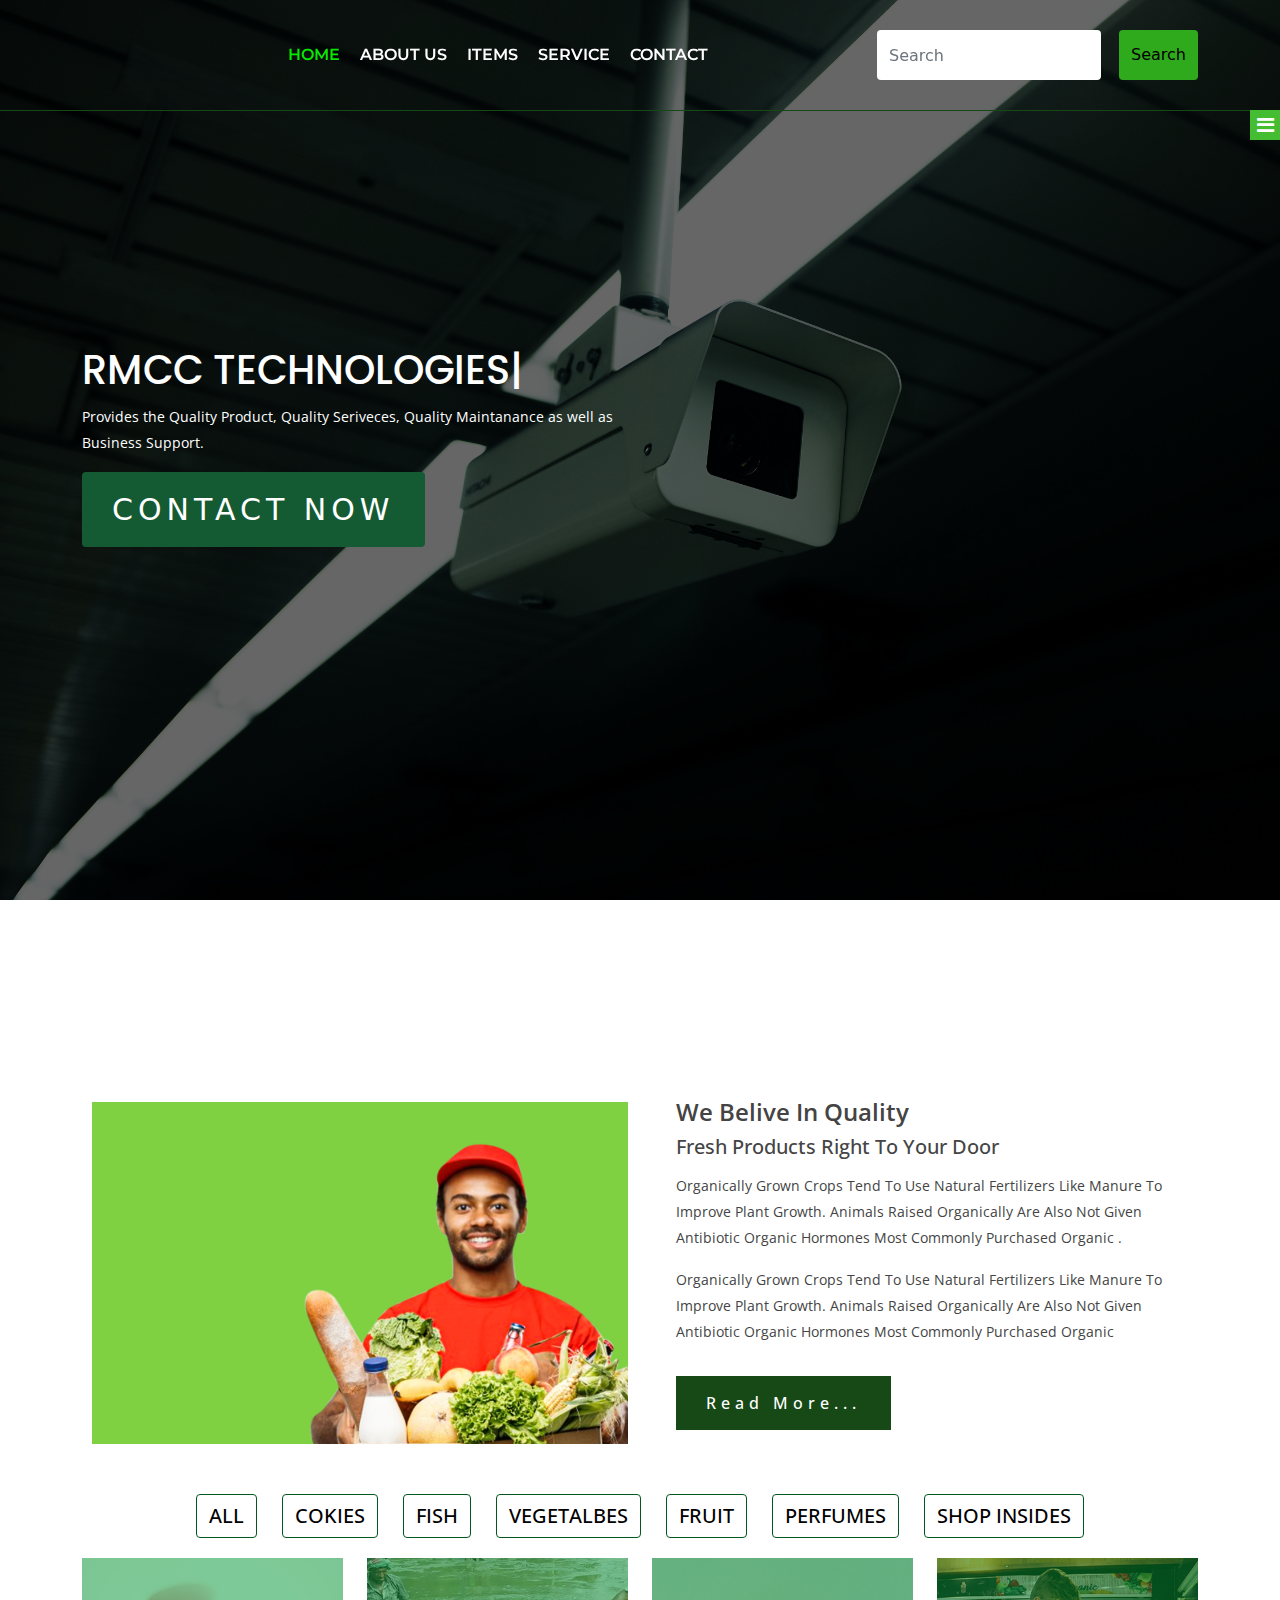
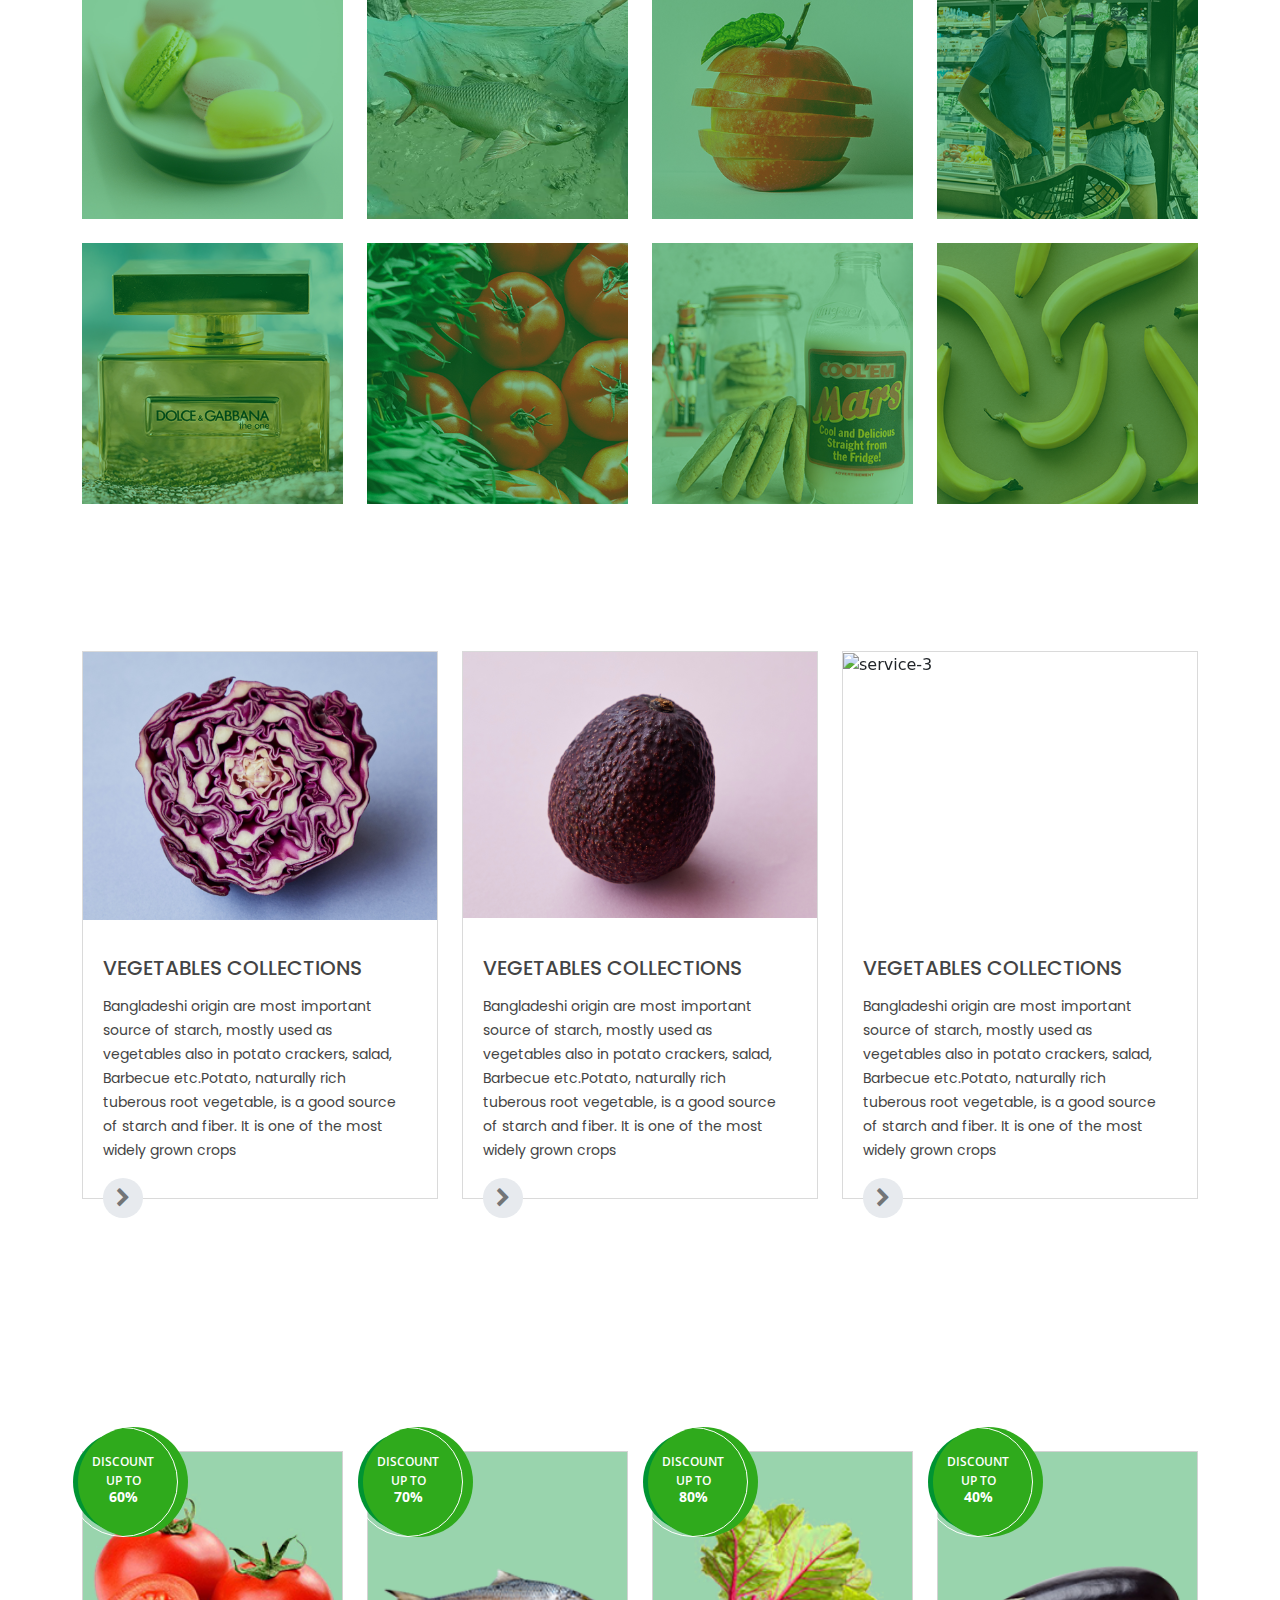
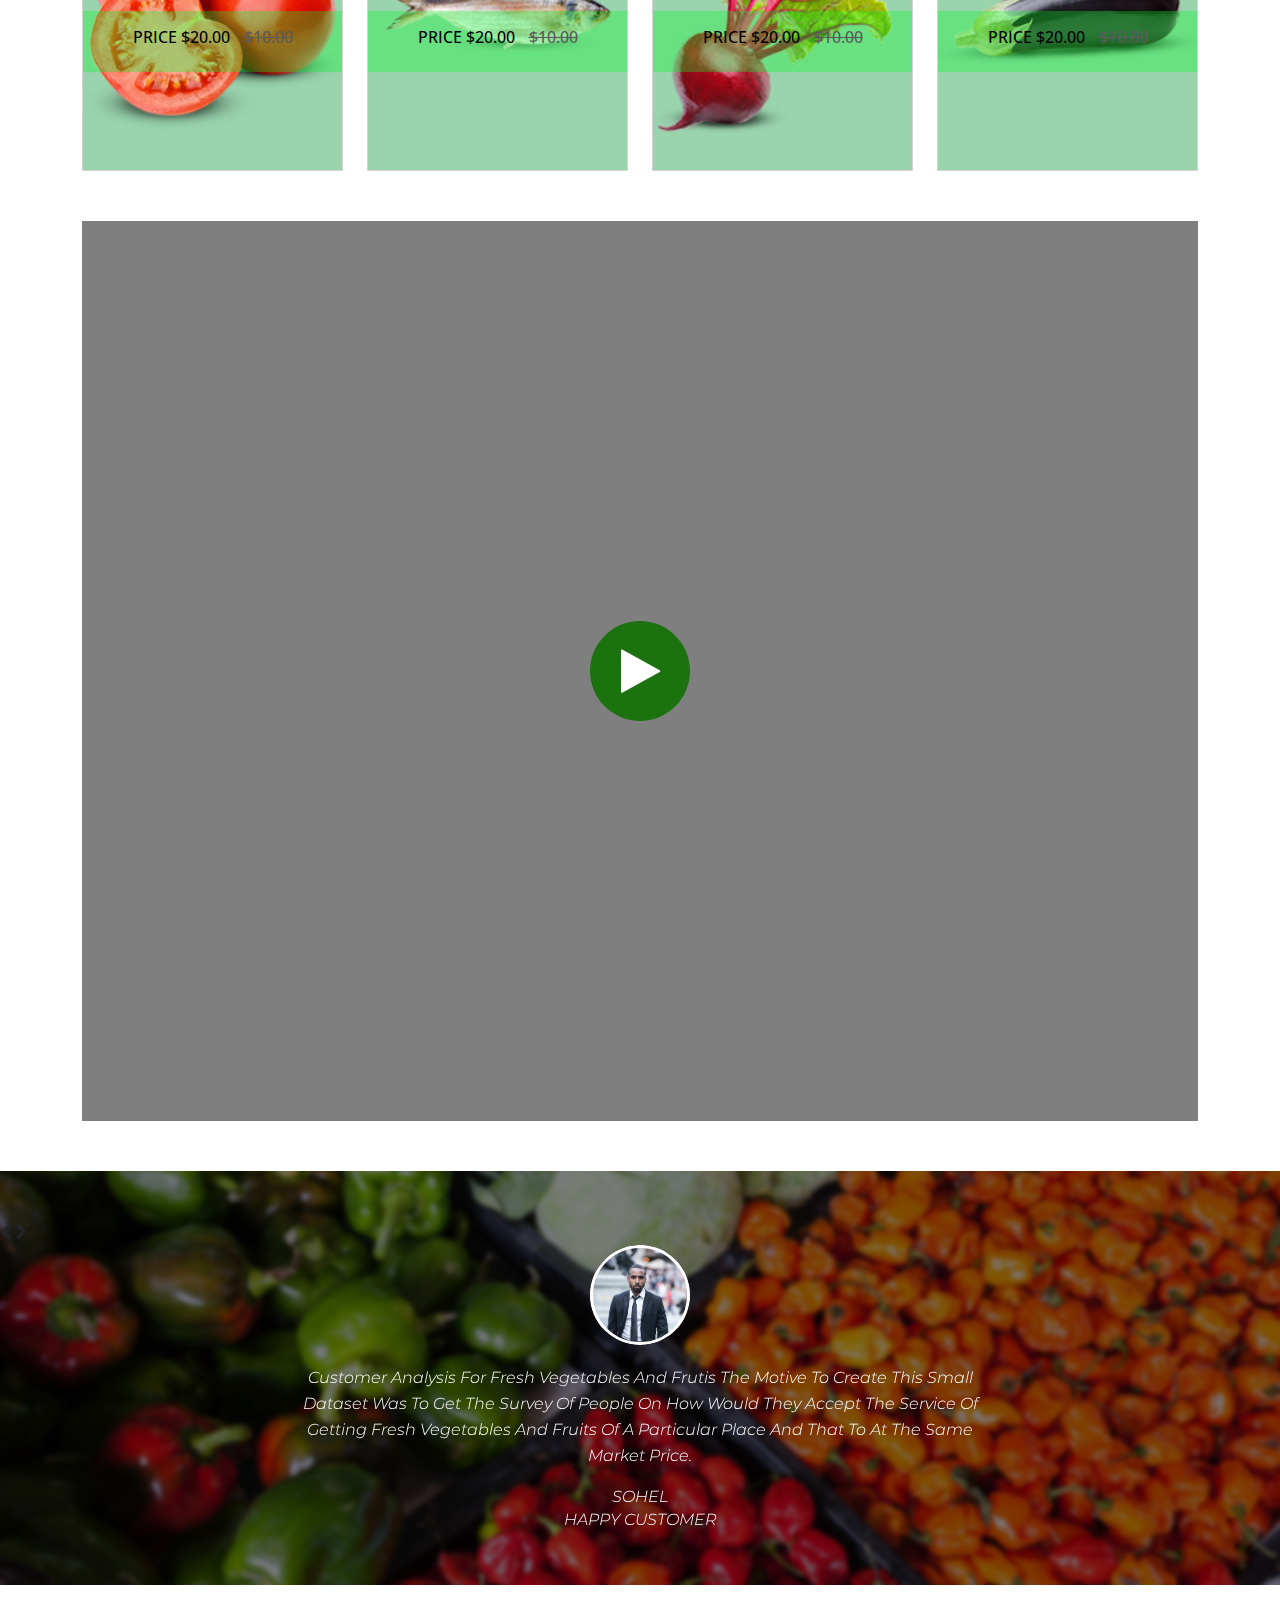
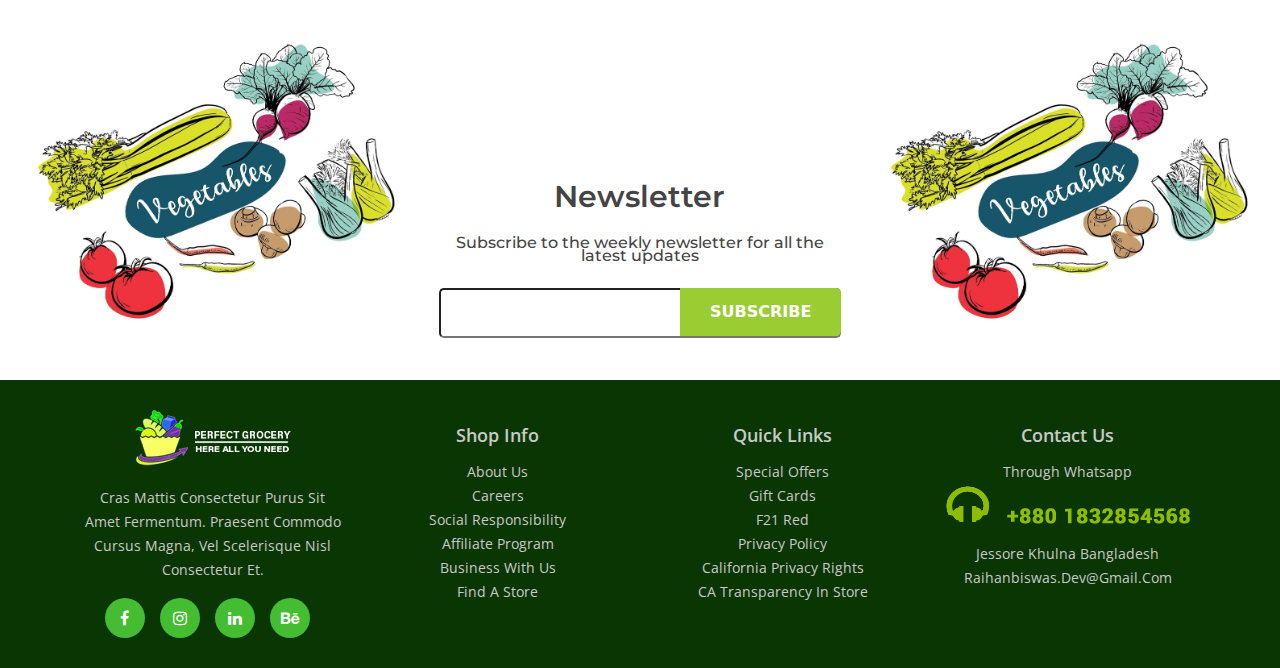
==== index.html @ 357b3ba2 "Add files via upload" ====
<!DOCTYPE html>
<html lang="en">
<head>
    <meta charset="UTF-8">
    <meta http-equiv="X-UA-Compatible" content="IE=edge">
    <meta name="viewport" content="width=device-width, initial-scale=1.0">
    <title>RMCC Technologies</title>
    <link href="https://fonts.googleapis.com/css2?family=Cedarville+Cursive&display=swap" rel="stylesheet">
    <link href="https://fonts.googleapis.com/css2?family=Kaushan+Script&family=Montserrat:ital,wght@0,100;0,200;0,300;0,400;0,500;0,600;0,700;0,800;1,200;1,300;1,400;1,500;1,600;1,700&family=Open+Sans:ital,wght@0,300;0,400;0,600;0,700;0,800;1,700&family=Poppins:ital,wght@0,400;0,500;0,600;0,700;0,800;0,900;1,400;1,500;1,600;1,700;1,800&display=swap" rel="stylesheet">
    <link rel="stylesheet" href="https://cdnjs.cloudflare.com/ajax/libs/font-awesome/4.7.0/css/font-awesome.min.css">
    <link href="https://fonts.googleapis.com/css2?family=Roboto+Condensed:wght@400;700&family=Roboto+Slab:wght@300;400;500;600;700;900&family=Roboto:wght@300;400;500;700;900&display=swap" rel="stylesheet">
    <link rel="stylesheet" href="css/bootstrap.min.css">
    <link rel="stylesheet" href="css/slick.css">
    <link rel="stylesheet" href="css/venobox.min.css">
    <link rel="stylesheet" href="css/animate.css">
    <link rel="stylesheet" href="css/style.css">
    <link rel="stylesheet" href="css/media.css">
</head>
<body data-bs-spy="scroll" data-bs-target="#navbarSupportedContent" data-bs-offset="100">

<!--------------------------------Side bar goes here---------------->

<div class="sidebar">
  <div class="side-logo text-center">
    <img src="images/Logo.png" alt="Logo">
  </div>
    <div class="menu-silde-bar text-center">
      <a href="#">Home</a>
    <a href="#">about</a>
    <a href="#">service</a>
    <a href="#">Pricing</a>
    <a href="#">Gallery</a>
    <a href="#">contact</a>
    </div>
    <div class="social-side-bar">
      <i class="fa fa-facebook"></i>
      <i class="fa fa-twitter"></i>
      <i class="fa fa-linkedin"></i>
      <i class="fa fa-behance"></i>
    </div>
    <i class="fa fa-bars fa-close side-click"></i>
</div>

<!--------------------------------nav bar goes here---------------->
<nav id="nav-bar" class="navbar navbar-expand-lg navbar-light">
    <div class="container">
      <a class="navbar-brand" href="#">
          <!-- <img src="images/Logo.png" alt="Logo"> -->
      </a>
      <button class="navbar-toggler" type="button" data-bs-toggle="collapse" data-bs-target="#navbarSupportedContent" aria-controls="navbarSupportedContent" aria-expanded="false" aria-label="Toggle navigation">
        <i class="fa fa-bars" aria-hidden="true"></i>
      </button>
      <div class="collapse navbar-collapse" id="navbarSupportedContent">
        <ul class="navbar-nav m-auto mb-2 mb-lg-0">
          <li class="nav-item">
            <a class="nav-link" aria-current="page" href="#banner">Home</a>
          </li>
          <li class="nav-item">
            <a class="nav-link" href="#aboutus">about us</a>
          </li>
          <li class="nav-item">
            <a class="nav-link" href="#gallery">Items</a>
          </li>
          <li class="nav-item">
            <a class="nav-link" href="#service">Service</a>
          </li>
          <li class="nav-item">
            <a class="nav-link" href="#footer">contact</a>
          </li>
        </ul>
        <form class="d-flex">
          <input class="form-control me-2" type="search" placeholder="Search" aria-label="Search">
          <button class="btn btn-outline-success" type="submit">Search</button>
        </form>
      </div>
    </div>
  </nav>
<!--------------------------------banner goes here---------------->
<section id="banner">
    <div class="banner-slider">
        <div class="banner-item" style="background: url(images/banner-2.jpg);">
            <div class="container">
                <div class="row">
                    <div class="col-lg-6">
                        <div class="banner-content d-flex justify-centent-left align-items-center">
                            <div class="content">
                                <h1>RMCC <span class="typed">Technologies</span></h1>
                                <p>Provides the Quality Product, Quality Seriveces, Quality Maintanance as well as Business Support.</p>
                                <button class="btn1">Contact Now</button>
                                </div>
                            </div>
                        </div>
                    </div>
                </div>
            </div>
        <div class="banner-item" style="background: url(images/banner-2.jpg);">
            <div class="container">
                <div class="row">
                    <div class="col-lg-6">
                        <div class="banner-content d-flex justify-centent-left align-items-center">
                            <div class="content">
                              <h1>RMCC <span class="typed">Technologies</span></h1>
                              <p>Provides the Quality Product, Quality Seriveces, Quality Maintanance as well as Business Support.</p>
                              <button class="btn1">Contact Now</button>
                                </div>
                            </div>
                        </div>
                    </div>
                </div>
            </div>
        </div>
</section>
<!--------------------------------About us bar goes here---------------->
<section id="aboutus">
  <div class="container">
    <div class="row">
      <div class="col-lg-6 m-auto">
        <div class="comon-head text-center wow slideInLeft">
          <h3>About us</h3>
          <p>My Super Shop has started its journey from 2019. From the very beginning, My Super Shop has invested its effort to ensure healthy food at the doorstep of city</p>
        </div>
      </div>
    </div>
    <div class="row about-main">
      <div class="col-lg-6">
        <div class="about-img">
          <img src="images/about us.jpg" alt="about us" class="img-fluid w-100">
        </div>
      </div>
      <div class="col-lg-6">
        <div class="about-text">
          <div class="about-head text-start">
            <h2 class="abt-head">We Belive in quality</h2>
            <h3>Fresh Products Right To Your Door</h3>
            <p class="abt-details">Organically grown crops tend to use natural fertilizers like manure to improve plant growth. Animals raised organically are also not given antibiotic organic hormones most commonly purchased organic .</p>
            <p>Organically grown crops tend to use natural fertilizers like manure to improve plant growth. Animals raised organically are also not given antibiotic organic hormones most commonly purchased organic</p>
            <button class="btn1 btn2">Read More...</button>
          </div>
        </div>
      </div>
    </div>
  </div>
</section>
<!--------------------------------Gallery part goes here---------------->
<section id="gallery">
   <div class="container gal-main">
     <div class="row">
       <div class="col-lg-12">
         <div class="gal-btn text-center">
          <button type="button" class="btn btn-green" data-filter="all">all</button>
          <button type="button" class="btn btn-green" data-filter=".cokies">cokies</button>
          <button type="button" class="btn btn-green" data-filter=".fish">fish</button>
          <button type="button" class="btn btn-green" data-filter=".vegetalbes">vegetalbes</button>
          <button type="button" class="btn btn-green" data-filter=".fruit">fruit</button>
          <button type="button" class="btn btn-green" data-filter=".perfumes">perfumes</button>
          <button type="button" class="btn btn-green" data-filter=".shop-insides">shop insides</button>
         </div>
       </div>
     </div>
     <div class="row">
       <div class="col-lg-3 mix cokies">
         <div class="gal-item">
           <img src="images/gallery/coki/coki-1.jpg" alt="coki-1" class="img-fluid w-100">
           <div class="gal-overlay">
           </div>
           <div class="gal-over-2"></div>
           <div class="middle-icon">
            <a class="venobox" data-gall="myGallery" href="images/gallery/coki/coki-1.jpg"><img src="" />
              <i class="fa fa-plus"></i>
            </a>
           </div>
         </div>
       </div>
       <div class="col-lg-3 mix fish">
         <div class="gal-item">
           <img src="images/gallery/fish/fish-1.jpg" alt="fish-1" class="img-fluid w-100">
           <div class="gal-overlay">
          </div>
          <div class="gal-over-2"></div>
          <div class="middle-icon">
           <a class="venobox" data-gall="myGallery" href="images/gallery/fish/fish-1.jpg"><img src="" />
             <i class="fa fa-plus"></i>
           </a>
          </div>
         </div>
       </div>
       <div class="col-lg-3 mix vegetalbes">
         <div class="gal-item">
           <img src="images/gallery/fruit/fruit-2.jpg" alt="fruit-2" class="img-fluid w-100">
           <div class="gal-overlay"></div>
          <div class="gal-over-2"></div>
          <div class="middle-icon">
           <a class="venobox" data-gall="myGallery" href="images/gallery/fruit/fruit-2.jpg"><img src="" />
             <i class="fa fa-plus"></i>
           </a>
          </div>
         </div>
       </div>
       <div class="col-lg-3 mix fruit">
         <div class="gal-item">
           <img src="images/gallery/inside/shop-3.jpg" alt="shop-3" class="img-fluid w-100">
           <div class="gal-overlay"></div>
           <div class="gal-over-2"></div>
           <div class="middle-icon">
            <a class="venobox" data-gall="myGallery" href="images/gallery/inside/shop-3.jpg"><img src="" />
              <i class="fa fa-plus"></i>
            </a>
           </div>
         </div>
       </div>
       <div class="col-lg-3 mix perfumes">
         <div class="gal-item">
           <img src="images/gallery/perfu/per-1.jpg" alt="per-1" class="img-fluid w-100">
           <div class="gal-overlay"></div>
           <div class="gal-over-2"></div>
           <div class="middle-icon">
            <a class="venobox" data-gall="myGallery" href="images/gallery/perfu/per-1.jpg"><img src="" />
              <i class="fa fa-plus"></i>
            </a>
           </div>
         </div>
       </div>
       <div class="col-lg-3 mix shop-insides">
         <div class="gal-item">
           <img src="images/gallery/vegie/vegie-4.jpg" alt="vegie-4" class="img-fluid w-100">
           <div class="gal-overlay"></div>
           <div class="gal-over-2"></div>
           <div class="middle-icon">
            <a class="venobox" data-gall="myGallery" href="images/gallery/vegie/vegie-4.jpg"><img src="" />
              <i class="fa fa-plus"></i>
            </a>
           </div>
         </div>
       </div>
       <div class="col-lg-3 mix vegetalbes">
         <div class="gal-item">
           <img src="images/gallery/coki/coki-7.jpg" alt="coki-7" class="img-fluid w-100">
           <div class="gal-overlay"></div>
           <div class="gal-over-2"></div>
           <div class="middle-icon">
            <a class="venobox" data-gall="myGallery" href="images/gallery/coki/coki-7.jpg"><img src="" />
              <i class="fa fa-plus"></i>
            </a>
           </div>
         </div>
       </div>
       <div class="col-lg-3 mix fish">
         <div class="gal-item">
           <img src="images/gallery/fruit/fruit-8.jpg" alt="fruit-8" class="img-fluid w-100">
           <div class="gal-overlay"></div>
           <div class="gal-over-2"></div>
           <div class="middle-icon">
            <a class="venobox" data-gall="myGallery" href="images/gallery/coki/coki-7.jpg"><img src="" />
              <i class="fa fa-plus"></i>
            </a>
           </div>
         </div>
       </div>
     </div>
   </div>
</section>

<!--------------------------------service part goes here---------------->
<section id="service">
  <div class="container">
    <div class="row">
     <div class="col-lg-6 m-auto">
       <div class="service-head text-center wow slideInLeft">
         <h5>What We Offer</h5>
         <h3>Service we offer</h3>
       </div>
     </div>
    </div>
    <div class="row">
      <div class="col-lg-4">
        <div class="service-item">
          <div class="service-img">
            <img src="images/service-1.jpg" alt="service-1" class="img-fluid w-100">
          </div>
          <div class="service-bottom">
            <h4>vegetables collections</h4>
            <p>Bangladeshi origin are most important source of starch, mostly used as vegetables also in potato crackers, salad,  Barbecue etc.Potato, naturally rich tuberous root vegetable, is a good source of starch and fiber. It is one of the most widely grown  crops</p>
          </div>
          <div class="service-icon">
            <i class="fa fa-chevron-right"></i>
          </div>
          <div class="service-content text-center d-flex justify-centent-center align-items-center">
            <div class="content-last">
              <h4>Fresh Vegetables</h4>
            <p>Lorem ipsum dolor sit amet consectetur adipisicing elit. Perferendis iusto sint nesciunt nam atque officiis quo, deleniti fugiat cumque sapiente?</p>
            </div>
          </div>
        </div>
      </div>
      <div class="col-lg-4">
        <div class="service-item">
          <div class="service-img">
            <img src="images/service-2.jpg" alt="service-2" class="img-fluid w-100">
          </div>
          <div class="service-bottom">
            <h4>vegetables collections</h4>
            <p>Bangladeshi origin are most important source of starch, mostly used as vegetables also in potato crackers, salad,  Barbecue etc.Potato, naturally rich tuberous root vegetable, is a good source of starch and fiber. It is one of the most widely grown  crops</p>
          </div>
          <div class="service-icon">
            <i class="fa fa-chevron-right"></i>
          </div>
          <div class="service-content text-center d-flex justify-centent-center align-items-center">
            <div class="content-last">
              <h4>Fresh Vegetables</h4>
            <p>Lorem ipsum dolor sit amet consectetur adipisicing elit. Perferendis iusto sint nesciunt nam atque officiis quo, deleniti fugiat cumque sapiente?</p>
            </div>
          </div>
        </div>
      </div>
      <div class="col-lg-4">
        <div class="service-item">
          <div class="service-img">
            <img src="images/service-3.jpg" alt="service-3" class="img-fluid w-100">
          </div>
          <div class="service-bottom">
            <h4>vegetables collections</h4>
            <p>Bangladeshi origin are most important source of starch, mostly used as vegetables also in potato crackers, salad,  Barbecue etc.Potato, naturally rich tuberous root vegetable, is a good source of starch and fiber. It is one of the most widely grown  crops</p>
          </div>
          <div class="service-icon">
            <i class="fa fa-chevron-right"></i>
          </div>
          <div class="service-content text-center d-flex justify-centent-center align-items-center">
            <div class="content-last">
              <h4>Fresh Vegetables</h4>
            <p>Lorem ipsum dolor sit amet consectetur adipisicing elit. Perferendis iusto sint nesciunt nam atque officiis quo, deleniti fugiat cumque sapiente?</p>
            </div>
          </div>
        </div>
      </div>
    </div>
  </div>
</section>
<!--------------------------------Pricing goes here---------------->
<section id="pricing">
  <div class="container">
    <div class="row">
      <div class="col-lg-6 m-auto">
        <div class="pricing-head text-center wow slideInLeft">
          <h3>featured product</h3>
        </div>
      </div>
    </div>
    <div class="row">
      <div class="col-lg-3">
        <div class="pricing-item">
          <div class="pricing-img">
            <img src="images/Tomato.png" alt="Tomato" class="img-fluid w-100">
          </div>
          <div class="price-offer text-center">
            <h5>price $20.00 <del>$10.00</del></h5>
          </div>
          <div class="pricing-icon text-center">
         <a href="">
          <i class="fa fa-shopping-cart"></i>
          <i class="fa fa-heart-o"></i>
          <i class="fa fa-plus"></i>
         </a>
          </div>
          <div class="pricing-text d-flex justify-centent-center align-items-center">
            <div class="text-area m-auto">
              <h5>Discount</h5>
              <span>up to</span>
             <h6>60%</h6>
            </div>
          </div>
        </div>
      </div>
      <div class="col-lg-3">
        <div class="pricing-item">
          <div class="pricing-img">
            <img src="images/fish.png" alt="fish" class="img-fluid w-100">
          </div>
          <div class="price-offer text-center">
            <h5>price $20.00 <del>$10.00</del></h5>
          </div>
          <div class="pricing-icon text-center">
         <a href="">
          <i class="fa fa-shopping-cart"></i>
          <i class="fa fa-heart-o"></i>
          <i class="fa fa-plus"></i>
         </a>
          </div>
          <div class="pricing-text d-flex justify-centent-center align-items-center">
            <div class="text-area m-auto">
              <h5>Discount</h5>
              <span>up to</span>
             <h6>70%</h6>
            </div>
          </div>
        </div>
      </div>
      <div class="col-lg-3">
        <div class="pricing-item">
          <div class="pricing-img">
            <img src="images/vegie.png" alt="vegie" class="img-fluid w-100">
          </div>
          <div class="price-offer text-center">
            <h5>price $20.00 <del>$10.00</del></h5>
          </div>
          <div class="pricing-icon text-center">
         <a href="">
          <i class="fa fa-shopping-cart"></i>
          <i class="fa fa-heart-o"></i>
          <i class="fa fa-plus"></i>
         </a>
          </div>
          <div class="pricing-text d-flex justify-centent-center align-items-center">
            <div class="text-area m-auto">
              <h5>Discount</h5>
              <span>up to</span>
             <h6>80%</h6>
            </div>
          </div>
        </div>
      </div>
      <div class="col-lg-3">
        <div class="pricing-item">
          <div class="pricing-img">
            <img src="images/begun.png" alt="begun" class="img-fluid w-100">
          </div>
          <div class="price-offer text-center">
            <h5>price $20.00 <del>$10.00</del></h5>
          </div>
          <div class="pricing-icon text-center">
         <a href="">
          <i class="fa fa-shopping-cart"></i>
          <i class="fa fa-heart-o"></i>
          <i class="fa fa-plus"></i>
         </a>
          </div>
          <div class="pricing-text d-flex justify-centent-center align-items-center">
            <div class="text-area m-auto">
              <h5>Discount</h5>
              <span>up to</span>
             <h6>40%</h6>
            </div>
          </div>
        </div>
      </div>
    </div>
  </div>
</section>

<!--------------------------------Vedio part goes here---------------->
<section id="vedio">
<div class="container">
  <div class="row">
    <div class="col-lg-12">
      <div class="vedio-img">
       <div class="vid-overlay">
        <a class="venobox" data-autoplay="true" data-vbtype="video" href="https://youtu.be/8gAlJcuqfzs">
          <i class="fa fa-play"></i>
        </a>
       </div>
      </div>
    </div>
  </div>
</div>  
</section>


<!--------------------------------feedback goes here---------------->

<section id="feedback">
  <i class="fa fa-chevron-left left"></i>
  <i class="fa fa-chevron-right right"></i>
<div class="container">
  <div class="row feed-slider">
    <div class="col-lg-12">
      <div class="feed-comment">
        <div class="feed-img m-auto">
          <img src="images/people.jpg" alt="people" class="img-fluid w-100">
        </div>
        <div class="feed-text text-center">
          <p>Customer Analysis for fresh vegetables and frutis
            The motive to create this small dataset was to get the survey of people on how would they accept the service of getting fresh vegetables and fruits of a particular place and that to at the same market price.</p>
            <span>Sohel</span> 
            <h6>Happy Customer</h6>
        </div>
      </div>
    </div>
    <div class="col-lg-12">
      <div class="feed-comment">
        <div class="feed-img m-auto">
          <img src="images/people2.jpg" alt="people2" class="img-fluid w-100">
        </div>
        <div class="feed-text text-center">
          <p>Customer Analysis for fresh vegetables and frutis
            The motive to create this small dataset was to get the survey of people on how would they accept the service of getting fresh vegetables and fruits of a particular place and that to at the same market price.</p>
            <span>David</span> 
            <h6>Happy Customer</h6>
        </div>
      </div>
    </div>
    <div class="col-lg-12">
      <div class="feed-comment">
        <div class="feed-img m-auto">
          <img src="images/people3.jpg" alt="people3" class="img-fluid w-100">
        </div>
        <div class="feed-text text-center">
          <p>Customer Analysis for fresh vegetables and frutis
            The motive to create this small dataset was to get the survey of people on how would they accept the service of getting fresh vegetables and fruits of a particular place and that to at the same market price.</p>
            <span>Jack</span> 
            <h6>Happy Customer</h6>
        </div>
      </div>
    </div>
  </div>
</div>
</section>



<!--------------------------------newsletter goes here---------------->
<section>
  <div class="row mx-0">
    <div class="col-lg-4">
      <div class="news-letter-left">
        <img src="images/vegetables-pic.jpg" alt="vegetables-pic" class="img-fluid w-100">
      </div>
    </div>
    <div class="col-lg-4">
     <div class="form text-center">
       <div class="from-head">
         <h3>Newsletter</h3>
         <p>Subscribe to the weekly newsletter for all the latest updates</p>
       </div>
       <form action="#" method="POST">
        <div class="form-field">
          <input type="text" placeholder="">
        </div>
        <div class="form-field">
          <button class="form-btn" type="submit">Subscribe</button>
        </div>
       </form>
     </div>
    </div>
    <div class="col-lg-4">
      <div class="news-letter-left">
        <img src="images/vegetables-pic.jpg" alt="vegetables-pic" class="img-fluid w-100">
      </div>
    </div>
  </div>
</section>


<!--------------------------------footer goes here---------------->
<footer id="footer">
<div class="container">
  <div class="row">
    <div class="col-lg-3">
      <div class="footer-first-part text-center">
        <img src="images/Logo.png" alt="Logo">
        <p>
          Cras mattis consectetur purus sit amet fermentum. Praesent commodo cursus magna, vel scelerisque nisl consectetur et.
        </p>
      </div>
      <div class="footer-social text-center">
        <a href="#">
          <i class="fa fa-facebook"></i>
          <i class="fa fa-instagram"></i>
          <i class="fa fa-linkedin"></i>
          <i class="fa fa-behance"></i></a>
      </div>
    </div>
    <div class="col-lg-3">
      <div class="footer-first-part text-center lg-offset-3">
        <h3>shop info</h3>
        <h5>
          <a href="#">About us</a>
        </h5>
        <h5>
          <a href="#">Careers</a>
        </h5>
        <h5>
          <a href="#">Social Responsibility</a>
        </h5>
        <h5>
          <a href="#">Affiliate Program</a>
        </h5>
        <h5>
          <a href="#">Business With Us</a>
        </h5>
        <h5>
          <a href="#">Find a Store</a>
        </h5>
      </div>
    </div>
    <div class="col-lg-3">
      <div class="footer-first-part text-center mt-3">
        <h3>Quick Links</h3>
        <h5>
          <a href="#">Special Offers</a>
        </h5>
        <h5>
          <a href="#">Gift Cards</a>
        </h5>
        <h5>
          <a href="#">F21 Red</a>
        </h5>
        <h5>
          <a href="#">Privacy Policy</a>
        </h5>
        <h5>
          <a href="#">California Privacy Rights</a>
        </h5>
        <h5>
          <a href="#">CA Transparency in Store</a>
        </h5>
      </div>
    </div>
    <div class="col-lg-3">
      <div class="footer-first-part text-center">
        <h3>contact us</h3>
        <h5>
          <a href="#">
            Through Whatsapp</a>
        </h5>
        <img src="images/call-number.png" alt="call-number">
        <h5>
          <a href="#">jessore khulna Bangladesh</a>
        </h5>
        <h5>
          <a href="#">raihanbiswas.dev@gmail.com</a>
        </h5>
      </div>
    </div>
  </div>
</div>
</footer>

<span class="back-to-top">
  
  <i class="fa fa-chevron-up"></i>

</span>



    <script src="js/jquery-1.12.4.min.js"></script>
    <script src="js/bootstrap.bundle.min.js"></script>
    <script src="js/slick.min.js"></script>
    <script src="js/venobox.min.js"></script>
    <script src="js/wow.min.js"></script>
    <script src="js/parallax.min.js"></script>
    <script src="js/typed.min.js"></script>
    <script src="js/mixitup.min.js"></script>
    <script src="js/custom.js"></script>
</body>
</html>
---- css/style.css ----
*{
    margin: 0;
    padding: 0;
    box-sizing: border-box;
    outline: 0;
}

a{
    text-decoration: none;
}

ul,ol{
    list-style-type: none;
}

h1,h2,h3,h4,h5,h6,p,a{
    line-height:0.8;
}

body {
    position: relative;
  }
  
/*======================== side bar css goes here =================*/
.sidebar{
    width:200px;
    height:100%;
    background-color: rgba(0, 148, 50,0.8);
    position: fixed;
    top:110px;
    right:-200px;
    z-index: 9999999;
    text-align: center;
    transition: all linear .3s;
}

.side-logo{
    padding-bottom: 20px;
}
.side-logo img{
    margin-top: 60px;
    width: 100px;
   
}

.sidebar a{
    display: block;
    line-height: 40px;
    font-family: 'Montserrat', sans-serif;
    font-size: 16px;
    color: #ffffff;
    font-weight: 600;
    text-align: center;
    transition: all linear .3s;
    text-transform: capitalize;
    border-top: 1px solid #fff;
}

.sidebar a:hover{
    color: #F79F1F;
    background-color: #ffffff;
}

.social-side-bar{
    padding-top: 30px;
}
.social-side-bar i{
    width: 30px;
    height: 30px;
    line-height: 30px;
    background-color: #fff;
    text-align: center;
    border-radius: 50%;
    color: #F79F1F;
    cursor: pointer;
}

.sideopen{
    right: 0;
}

.side-click{
    width: 30px;
    height: 30px;
    background-color: #44bd32;
    line-height: 30px;
    position: absolute;
    top: 0;
    left: -30px;
    font-size: 20px;
    color: #fff;
    text-align: center;
    transition: all linear .3s;
    cursor:pointer;
}

.sideopen2{
    left:170px;
}
/*======================== nav bar css goes here =================*/
.navbar-expand-lg .navbar-nav .nav-link {
	padding: 0;
    font-family: 'Montserrat', sans-serif;
    font-size: 16px;
    color: #fff;
    font-weight: 600;
    text-transform: uppercase;
    transition: all linear .3s;
    line-height: 110px;
    position: relative;
}

.navbar-expand-lg .navbar-nav .nav-link.active{
    color: rgb(8, 233, 0);
}
.navbar-expand-lg .navbar-nav .nav-link::before{
    position: absolute;
    content:'';
    width: 0;
    height: 2px;
    top: 30%;
    left: 50%;
    transform: translateX(-50%);
    background-color: #7fd142;
    opacity: 0;
    transition: all linear .3s;
}
.navbar-expand-lg .navbar-nav .nav-link::after{
    position: absolute;
    content:'';
    width: 0;
    height: 2px;
    bottom: 30%;
    left: 50%;
    transform: translateX(-50%);
    background-color: #7fd142;
    opacity: 0;
    transition: all linear .3s;
}

.navbar-expand-lg .navbar-nav .nav-link:hover::before{
    opacity: 1;
    width: 100%;
}
.navbar-expand-lg .navbar-nav .nav-link:hover::after{
    opacity: 1;
    width: 100%;
}
.navbar-expand-lg .navbar-nav .nav-link:hover{
    color: #7fd142;
}
.navbar-expand-lg .navbar-nav .nav-item {
	padding-left: 20px;
}

#nav-bar form input{
   border: 0;
}
#nav-bar form button{
  border: 0;
  margin-left: 10px;
  background-color: #2faa1c;
  color: #000;
}

#nav-bar form button:hover{
    background-color: rgb(15, 155, 3);
    color: #fff;
}
.navbar {
    position: fixed;
    width: 100%;
	padding-top: 0;
	padding-bottom: 0;
    border-bottom: 1px solid rgb(23, 73, 23);
    z-index: 99999;
    
}

form btn{
    margin-top: 0;
    color: #fff;
}

.bg{
    background-color: #222f3e;
}
/*======================== banner css goes here =================*/
.banner-item{
    background-position: center;
    background-size: cover!important;
    background-repeat: no-repeat;
    height: 100vh;
    width: 100%;
    position: relative;
}

.banner-item::before{
    position: absolute;
    content: '';
    width: 100%;
    height: 100%;
    top: 0;
    left: 0;
    background-color: rgba(0, 0, 0, 0.6);
}

.banner-content{
    position: relative;
    height: 100vh;
    z-index: 99999;
}

.content h1{
    font-family: 'Poppins', sans-serif;
    font-size: 40px;
    color: #fff;
    text-transform: uppercase;
    padding-bottom: 10px;
}
.content p{
    font-family: 'Open Sans', sans-serif;
    font-size: 14px;
    color: #fff;
    font-weight: 400;
    line-height: 26px;
}


.btn1{
    padding: 15px 30px;
    background-color: #145A32;
    box-shadow: inset 0 0 0 0 #44bd32;
    border-radius: 4px;
    border: 0;
    transition: ease-out 0.4s;
    font-size: 30px;
    font-weight: 500;
    color: #fff;
    text-transform: uppercase;
    letter-spacing: 5px;
}

.btn1:hover{
    box-shadow: inset 300px 0 0 0 #44bd32;
    color: #000;
}

/*======================== About us css goes here =================*/
#aboutus{
    padding-top: 50px;
}

.comon-head{
    margin-bottom: 30px;
}

.about-img{
    margin-left: 10px;
}

.about-text{
    margin-left: 24px;
}
.comon-head h3{
    font-family: 'Montserrat', sans-serif;
    font-size: 40px;
    color: #444;
    font-weight: 600;
    text-transform: capitalize;
    position: relative;
    padding-bottom: 10px;
}

.comon-head h3::before{
    position: absolute;
    content: '';
    width: 150px;
    height: 8px;
    top: 50%;
    left: 20px;
    transform: translateY(-50%);
    background: url(../images/before.png);
    background-position: center;
    background-size: cover;
    background-repeat: no-repeat;
}
.comon-head h3::after{
    position: absolute;
    content: '';
    width: 150px;
    height: 8px;
    top: 50%;
    right: 20px;
    transform: translateY(-50%);
    background: url(../images/after.png);
    background-position: center;
    background-size: cover;
    background-repeat: no-repeat;
}
.comon-head p{
    font-family: 'Open Sans', sans-serif;
    font-size: 14px;
    color: #444;
    font-weight: 400;
    line-height: 24px;
    text-transform: capitalize;
    max-width: 600px;
    margin: 0 auto;
}

.about-head h2{
    font-family: 'Open Sans', sans-serif;
    font-size: 24px;
    color: #444;
    font-weight: 600;
    text-transform: capitalize;
    padding-bottom: 10px;
}
.about-head h3{
    font-family: 'Open Sans', sans-serif;
    font-size: 20px;
    color: #444;
    font-weight: 500;
    text-transform: capitalize;
    padding-bottom: 10px;
}
.about-head p{
    font-family: 'Open Sans', sans-serif;
    font-size: 14px;
    color: #444;
    font-weight: 400;
    line-height: 26px;
    text-transform: capitalize;
}

.btn2{
   margin-top: 15px;
   float: left;
   padding: 15px 30px;
   border-radius: 0;
   background-color: rgb(23, 73, 23);
   color: #fff;
   font-family: 'Open Sans', sans-serif;
   font-size: 16px;
   text-transform: capitalize;
   box-shadow: inset 0 0 0 0 #1c720f;
   transition: all linear 0.3s;
}



.abt-head{
    text-align: left;
}

.abt-details{
    text-align: left;
}

@keyframes ghurvai{
    0%{transform: rotate(0);}
    50%{transform: rotate(10deg);}
   70%{transform: rotate(0);transition: ease-in-out;}
}

/*========================  gallery Part css goes here =================*/

#gallery{
    padding-top: 50px;
}
.gal-item{
    margin-bottom: 24px;
    position: relative;
}

.gal-btn{
    margin-bottom: 20px;
}

.gal-btn button{
    font-family: 'Open Sans', sans-serif;
    font-size: 20px;
    text-transform: uppercase;
    font-weight: 500;
    margin: 0 10px;
}

.btn-green{
    transition: all linear .3s;
}
.btn-green {
    border: 1px solid #03581f;;
    color: rgb(0, 0, 0);
    transition: all linear .3s;
}

.btn-green:hover{
    color: #44bd32;
}


.gal-overlay{
    position: absolute;
    width: 100%;
    height: 50%;
    top: 0;
    left: 0;
    background-color: rgba(0, 148, 50,0.5);
    transform: translateY(0.8);
    transition: all linear .3s;
    display: flex;
    justify-content: center;
    align-items: center;
}
.gal-over-2{
    position: absolute;
    width: 100%;
    height: 50%;
    left: 0;
    bottom: 0;
    background-color: rgba(0, 148, 50,0.5);
    transform: translateY(0.8);
    transition: all linear .3s;
}

.gal-item:hover .gal-overlay{
    transform: translateY(1);
    height: 0;
}
.gal-item:hover .gal-overlay-main{
    transform: translateY(1);
    opacity: 1;
}

.gal-item:hover .gal-over-2{
    transform: translateY(1);
    height: 0;
}


.gal-item:hover .gal-overlay .fa-plus{
    opacity: 1;
    margin-bottom: -50%;
}

.middle-icon{
    text-align: center;
    display: flex;
    justify-content: center;
    align-items: center;
    position: absolute;
    width: 100%;
    height: 100%;
    top: 50%;
    left: 50%;
    transform: translate(-50%, -50%);
}

.middle-icon i{
    width: 40px;
    height: 40px;
    line-height: 40px;
    text-align: center;
    background-color:#009432;
    color: #fff;
    font-size: 20px;
    opacity: 0;
    transition: all linear .3s;
}

.gal-item:hover .middle-icon i{
    opacity: 1;
}
/*========================  Service Part css goes here =================*/


#service{
    padding-top: 30px;
    padding-bottom: 50px;
}

.service-head{
    margin-bottom: 40px;
}
.service-head h5{
    font-family: 'Open Sans', sans-serif;
    font-size: 14px;
    color: #9dcb03;
    font-weight: 600;
    padding-bottom: 10px;
}
.service-head h3{
    font-family: 'Montserrat', sans-serif;
    font-size: 30px;
    color: #444;
    font-weight: 600;
    text-transform:capitalize;
    position: relative;
}

.service-head h3::before{
    position: absolute;
    content: '';
    width: 150px;
    height: 8px;
    top: 50%;
    left: -40px;
    transform: translateY(-50%);
    background: url(../images/before.png);
    background-position: center;
    background-size: cover;
    background-repeat: no-repeat;
}
.service-head h3::after{
    position: absolute;
    content: '';
    width: 150px;
    height: 8px;
    top: 50%;
    right: -40px;
    transform: translateY(-50%);
    background: url(../images/after.png);
    background-position: center;
    background-size: cover;
    background-repeat: no-repeat;
}

.service-item{
    border: 1px solid rgba(68, 68, 68, 0.2);
    position: relative;
    margin-bottom: 30px;
}

.service-item::before{
    position: absolute;
    content: '';
    width: 0;
    height: 2px;
    bottom: 0;
    left: 0;
    background-color: #9dca00;
    opacity: 0;
    transition: all linear .3s;
}

.service-item:hover::before{
    opacity: 1;
    width: 100%;
}
.service-bottom{
    padding: 20px;
}
.service-bottom h4{
    font-family: 'Poppins', sans-serif;
    font-size: 20px;
    color: #444;
    text-transform: uppercase;
    padding-bottom: 10px;
}
.service-bottom p{
    font-family: 'Poppins', sans-serif;
    font-size: 14px;
    color: #444;
    line-height: 24px;
    padding: 0 10px;
    padding-left: 0;
}

.service-img{
    height: 268px;
    margin-bottom: 20px;
    overflow: hidden;
    transform: rotateY(0);
    transition: all linear .3s;
    position: relative;
}
.service-content{
    padding: 30px;
    position: absolute;
    top: 0;
    left: 0;
    width: 100%;
    height: 268px;
    background-color: rgba(0, 0, 0, 0.5);
    transform: rotateY(90deg);
    transition: all linear .3s;
}

.service-item:hover .service-content{
    transform: rotateY(0);
}
.service-item:hover .service-img{
    transform: rotateY(-90deg);
}

.service-content h4{
    font-family: 'Montserrat', sans-serif;
    font-size: 20px;
    color: #fff;
    font-weight: 700;
    text-transform: uppercase;
}
.service-content p{
    font-family: 'Montserrat', sans-serif;
    font-size: 10px;
    color: #fff;
    font-weight: 400;
    line-height: 18px;
}
.service-icon i{
    width: 40px;
    height: 40px;
    line-height: 40px;
    background-color: #e7eaee;
    font-size: 20px;
    color: rgba(0, 0, 0, 0.5);
    text-align: center;
    border-radius: 50%;
    transition: all linear .3s;
}

.service-icon{
    position: absolute;
    bottom: -20px;
    left: 20px;
    transition: all linear .3s;
}

.service-item:hover .service-icon{
    left: 80%;
}

.service-item:hover .service-icon i{
    background-color: #9dca00;
    color: #fff;
}

/*======================== Pricing css goes here =================*/
#pricing{
    padding-top: 50px;
    padding-bottom: 50px;
}
.pricing-head{
    margin-bottom: 30px;
}
.pricing-head h3{
    font-family: 'Montserrat', sans-serif;
    font-size: 40px;
    color: #444;
    font-weight: 600;
    text-transform:capitalize;
    position: relative;
}


 .pricing-head h3::before{
    position: absolute;
    content: '';
    width: 150px;
    height: 8px;
    top: 50%;
    left: -70px;
    transform: translateY(-50%);
    background: url(../images/before.png);
    background-position: center;
    background-size: cover;
    background-repeat: no-repeat;
}
.pricing-head h3::after{
    position: absolute;
    content: '';
    width: 150px;
    height: 8px;
    top: 50%;
    right: -60px;
    transform: translateY(-50%);
    background: url(../images/after.png);
    background-position: center;
    background-size: cover;
    background-repeat: no-repeat;
}

.pricing-item{
    border: 1px solid rgb(211, 211, 211);
    margin-top: 60px;
    position: relative;
    transition: all linear .3s;
}

.pricing-img{
    position: relative;
}

.pricing-img::after{
    position: absolute;
    content: '';
    width: 100%;
    height: 100%;
    top: 0;
    left: 0;
    background-color: rgb(0, 148, 50,0.4);
    z-index: -1;
}
.pricing-text h5{
    margin-top: 8px;
    font-family: 'Open Sans', sans-serif;
    font-size: 12px;
    color: #ffffff;
    font-weight: 600;
    text-transform: uppercase;
    line-height: 0;
}
.pricing-text span{
    font-family: 'Open Sans', sans-serif;
    font-size: 12px;
    color: #ffffff;
    font-weight: 600;
    text-transform: uppercase;

}
.pricing-text h6{
    font-family: 'Open Sans', sans-serif;
    font-size: 14px;
    color: #ffffff;
    font-weight: 700;
    text-transform: uppercase;

}

.pricing-text{
    width: 100px;
    height: 100px;
    background-color: #009432;
    border-radius: 50%;
    text-align: center;
    line-height: 20px;
    position: relative;
    position: absolute;
    top: -20px;
    left:-10px;
    z-index: 999;
}

.pricing-text::after{
    position: absolute;
    content: '';
    width: 110px;
    height: 110px;
    top: 50%;
    left: 50%;
    transform: translate(-50%, -50%);
    border-radius: 50%!important;
    line-height:110px;
    border: 1px solid #ffffff;
    z-index: -1;
}
.pricing-text::before{
    position: absolute;
    content: '';
    width: 110px;
    height: 110px;
    top: 50%;
    left: 60px;
    transform: translate(-50%, -50%);
    border-radius: 50%!important;
    line-height:110px;
    background:#2faa1c;
    z-index: -1;
}

.pricing-icon{
    margin-top: -50px;
    opacity: 0;
    transition: all linear .3s;
}

.pricing-item:hover .pricing-icon{
    opacity: 1;
    margin-top: 20px;
    margin-bottom: 10px;
}
.pricing-icon i{
    width: 50px;
    height: 50px;
    color: rgb(255, 255, 255);
    border-radius: 50%;
    background-color: #009432;
    line-height:50px;
    text-align: center;
    font-size: 20px;
}

.price-offer h5{
    font-family: 'Open Sans', sans-serif;
    font-size: 16px;
    color: rgb(0, 0, 0);
    text-transform: uppercase;
    font-weight: 500;
}
.price-offer del{
    font-family: 'Open Sans', sans-serif;
    font-size: 16px;
    color: rgb(90, 90, 90);
    text-transform: uppercase;
    font-weight: 500;
    padding-left: 10px;
    position: relative;
}


.price-offer{
    position: absolute;
    width: 100%;
    height: auto;
    top: 50%;
    left: 0;
    padding: 20px;
    background-color: #02fd2452;
}
/*======================== vedio css goes here =================*/

#vedio{
    padding-bottom: 50px;
}
.vedio-img{
    background: url(../images/vedio-banner.jpg);
     background-position: center;
     background-size: cover;
     background-repeat: no-repeat;
     width: 100%;
     height: 100vh;
     position: relative;
 }

.vid-overlay{
     position: absolute;
     width: 100%;
     height: 100%;
     top: 0;
     left: 0;
     background-color:rgba(0, 0, 0, 0.5) ;
     display: flex;
     justify-content: center;
     align-items: center;
 }

 .vid-overlay i{
     width: 100px;
     height: 100px;
     line-height: 100px;
     text-align: center;
     background-color: #1c720f;
     color: #fff;
     font-size: 50px;
     border-radius: 50%;
 }

/*======================== feedback css goes here =================*/
#feedback{
    padding-top: 50px;
    padding-bottom: 50px;
    background: url(../images/feedback-img.jpg);
    background-position: center;
    background-size: cover;
    background-repeat: no-repeat;
    width: 100%;
    position: relative;
    z-index: 2;
}

#feedback::after{
    position: absolute;
    content: '';
    width: 100%;
    height: 100%;
    top: 0;
    left: 0;
    background-color: rgba(0, 0, 0, 0.5);
    z-index: -1;
}

.feed-comment{
    position: relative;
    z-index: 999999;
}

.feed-img{
    width: 100px;
    height: 100px;
    line-height: 100px;
    border-radius: 50%;
    text-align: center;
    overflow: hidden;
    position: relative;
}

.feed-img::after{
    position: absolute;
    content: '';
    width: 100%;
    height: 100%;
    border-radius: 50%;
    border: 3px solid #fff;
    top: 50%;
    left: 50%;
    transform: translate(-50%, -50%);
}

.feed-text{
    margin: 0 auto;
    max-width: 700px;
}

.feed-text p{
    font-family: 'Montserrat', sans-serif;
    font-size: 16px;
    color: #fff;
    font-weight: 300;
    line-height: 26px;
    margin-top: 20px;
    text-transform: capitalize;
    font-style: italic;
}

.feed-text span{
    font-family: 'Montserrat', sans-serif;
    font-size: 16px;
    color: #fff;
    font-weight: 300;
    text-transform: uppercase;
    font-style: italic;
}
.feed-text h6{
    font-family: 'Montserrat', sans-serif;
    font-size: 16px;
    color: #fff;
    font-weight: 300;
    font-style: italic;
    text-transform: uppercase;
    padding-top: 5px;
}
/*======================== newsletter css goes here =================*/
 .from-head{
     margin-top: 200px;
 }

 .from-head h3{
    font-family: 'Montserrat', sans-serif;
    font-size: 30px;
    color: #444;
    font-weight: 600;
    padding-bottom: 20px;
 }
 .from-head p{
    font-family: 'Montserrat', sans-serif;
    font-size: 16px;
    color: #444;
    font-weight: 500;
    padding-bottom: 10px;
 }

 form input{
     width: 100%;
     height:50px;
     border-radius: 5px;
 }

 .form-btn{
     margin-top: 20px;
 }
.form-field{
    position: relative;
}

.form-field button{
     position: absolute;
     top: -70px;
     right: 0;
     border: none;
     padding: 12px 30px;
     background-color: yellowgreen;
     border-radius:0px 5px 5px 0px;
     color: #fff;
     text-transform: uppercase;
     font-weight: 600;
     z-index: 99999999;
 }
/*======================== footer css goes here =================*/

#footer{
    padding-top: 30px;
    background-color: #0a3603;
    padding-bottom: 30px;
}

.footer-first-part img{
    padding-bottom: 20px;
}
.footer-first-part p{
    font-family: 'Open Sans', sans-serif;
    font-size: 14px;
    color: rgb(201, 201, 201);
    font-weight: 400;
    line-height: 24px;
    text-transform: capitalize;
}

.footer-social i{
    width: 40px;
    height: 40px;
    color: #fff;
    background-color: #44bd32;
    border-radius: 50%;
    line-height: 40px;
    text-align: center;
    margin-right: 10px;
    transition: all linear .3s;
}

.footer-social i:hover{
    border: 1px solid #44bd32;
    background-color:transparent;
}

.footer-first-part h3{
    margin-top:18px;
    font-family: 'Open Sans', sans-serif;
    font-size: 18px;
    color: rgb(201, 201, 201);
    font-weight: 600;
    text-transform: capitalize;
    margin-bottom: 20px;
}
.footer-first-part h5 a{
    margin-top:14px;
    font-family: 'Open Sans', sans-serif;
    font-size: 14px;
    color: rgb(201, 201, 201);
    font-weight:400;
    text-transform: capitalize;
}
/*======================== back to top css goes here =================*/

.back-to-top i{
    width: 40px;
    height: 40px;
    border: 2px solid #05a80e;
    line-height: 40px;
    text-align: center;
    color: #05a80e;
    font-size: 20px;
}

.back-to-top{
    position: fixed;
    bottom: 50px;
    right: 50px;
    z-index: 999999999;
    display: none;
    cursor: pointer;
}

.typed::after {
	content: '|';
	display: inline;
	-webkit-animation: blink 0.7s infinite;
	-moz-animation: blink 0.7s infinite;
	animation: blink 0.7s infinite;
}

/*Removes cursor that comes with typed.js*/
.typed-cursor{
   opacity: 0;
	display: none;
}
/*Custom cursor animation*/
@keyframes blink{
    0% { opacity:1; }
    50% { opacity:0; }
    100% { opacity:1; }
}
@-webkit-keyframes blink{
    0% { opacity:1; }
    50% { opacity:0; }
    100% { opacity:1; }
}
@-moz-keyframes blink{
    0% { opacity:1; }
    50% { opacity:0; }
    100% { opacity:1; }
}
---- css/media.css ----
@media(min-width:320px) and (max-width:575.98px){
   .navbar-toggler i{
       color: #fff;
   }
   .navbar-light .navbar-toggler {
	color: none;
	border-color: transparent;
}

.navbar-toggler:focus {
	box-shadow:none;
}

.navbar-expand-lg .navbar-nav .nav-link {
	line-height: 30px;
	text-align: center;
    margin-top: 30px;
}

.sidebar {
	display: none;
}
.navbar-expand-lg .navbar-nav .nav-link::before {
	display: none;
}
.navbar-expand-lg .navbar-nav .nav-link::after {
    display: none;
}

.navbar-expand-lg .navbar-nav .nav-item {
	background-color: #316a45;
	color: black;
    padding-bottom: 20px;
}

.bg{
    display: none;
}

.content h1 {
	font-size: 24px;
}

.comon-head h3::before {
	display: none;
}

.comon-head h3::after {
    display: none;
}
.back-to-top {
	bottom: 22px;
	right: 17px;
}

.img-fluid {
	margin-bottom: 20px;
}

.about-head h3 {
	font-size: 16px;

}

.gal-btn button {
	margin: 5px 1px;
}

.service-head h3::before {
display: none;
}

.service-head h3::after {
	display: none;
}

.service-bottom h4 {
	font-size: 19px;
}

#service {
	padding-bottom: 8px;
}

.pricing-head h3 {
	font-size: 28px;

}

.pricing-head h3::before {
	display: none;
}

.pricing-head h3::after {
	display: none;
}

.feed-text p {
	font-size: 12px;
}

.from-head {
	margin-top: 16px;
}


.content p {
	padding-bottom: 24px;
}



}


@media(min-width:575px) and (max-width:767.98px){
	.banner-content {
		text-align: center;
	}

	.content h1 {
		font-size: 40px;
	}

	.content p {
		font-size: 16px;
	}




}

@media(min-width:767px) and (max-width:991.98px){
	.navbar-toggler i{
		color: #fff;
	}
	.navbar-light .navbar-toggler {
	 color: none;
	 border-color: transparent;
 }
 
 .navbar-toggler:focus {
	 box-shadow:none;
 }
 
 .navbar-expand-lg .navbar-nav .nav-link {
	 line-height: 30px;
	 text-align: center;
	 margin-top: 30px;
 }
 
 .sidebar {
	 display: none;
 }
 .navbar-expand-lg .navbar-nav .nav-link::before {
	 display: none;
 }
 .navbar-expand-lg .navbar-nav .nav-link::after {
	 display: none;
 }
 
 .navbar-expand-lg .navbar-nav .nav-item {
	 background-color: #316a45;
	 color: black;
	 padding-bottom: 20px;
 }
 
 .bg{
	 display: none;
 }
 
 .content h1 {
	 font-size: 40px;
 }
 
 .comon-head h3::before {
	 display: none;
 }
 
 .comon-head h3::after {
	 display: none;
 }
 .back-to-top {
	 bottom: 22px;
	 right: 17px;
 }
 
 .img-fluid {
	 margin-bottom: 20px;
 }
 
 .about-head h3 {
	 font-size: 20px;
 
 }
 
 .gal-btn button {
	 margin: 5px 1px;
 }
 
 .service-head h3::before {
 display: none;
 }
 
 .service-head h3::after {
	 display: none;
 }
 
 .service-bottom h4 {
	 font-size: 19px;
 }
 
 #service {
	 padding-bottom: 8px;
 }
 
 .pricing-head h3 {
	 font-size: 28px;
 
 }
 
 .pricing-head h3::before {
	 display: none;
 }
 
 .pricing-head h3::after {
	 display: none;
 }
 
 .feed-text p {
	 font-size: 12px;
 }
 
 .from-head {
	 margin-top: 16px;
 }
 
 
 .content p {
	 padding-bottom: 24px;
 }

 .gal-btn button {
	font-size: 17px;
}

.navbar {
	padding-bottom: 18px;

}
 
}

@media(min-width:992px) and (max-width:1199.98px){

}
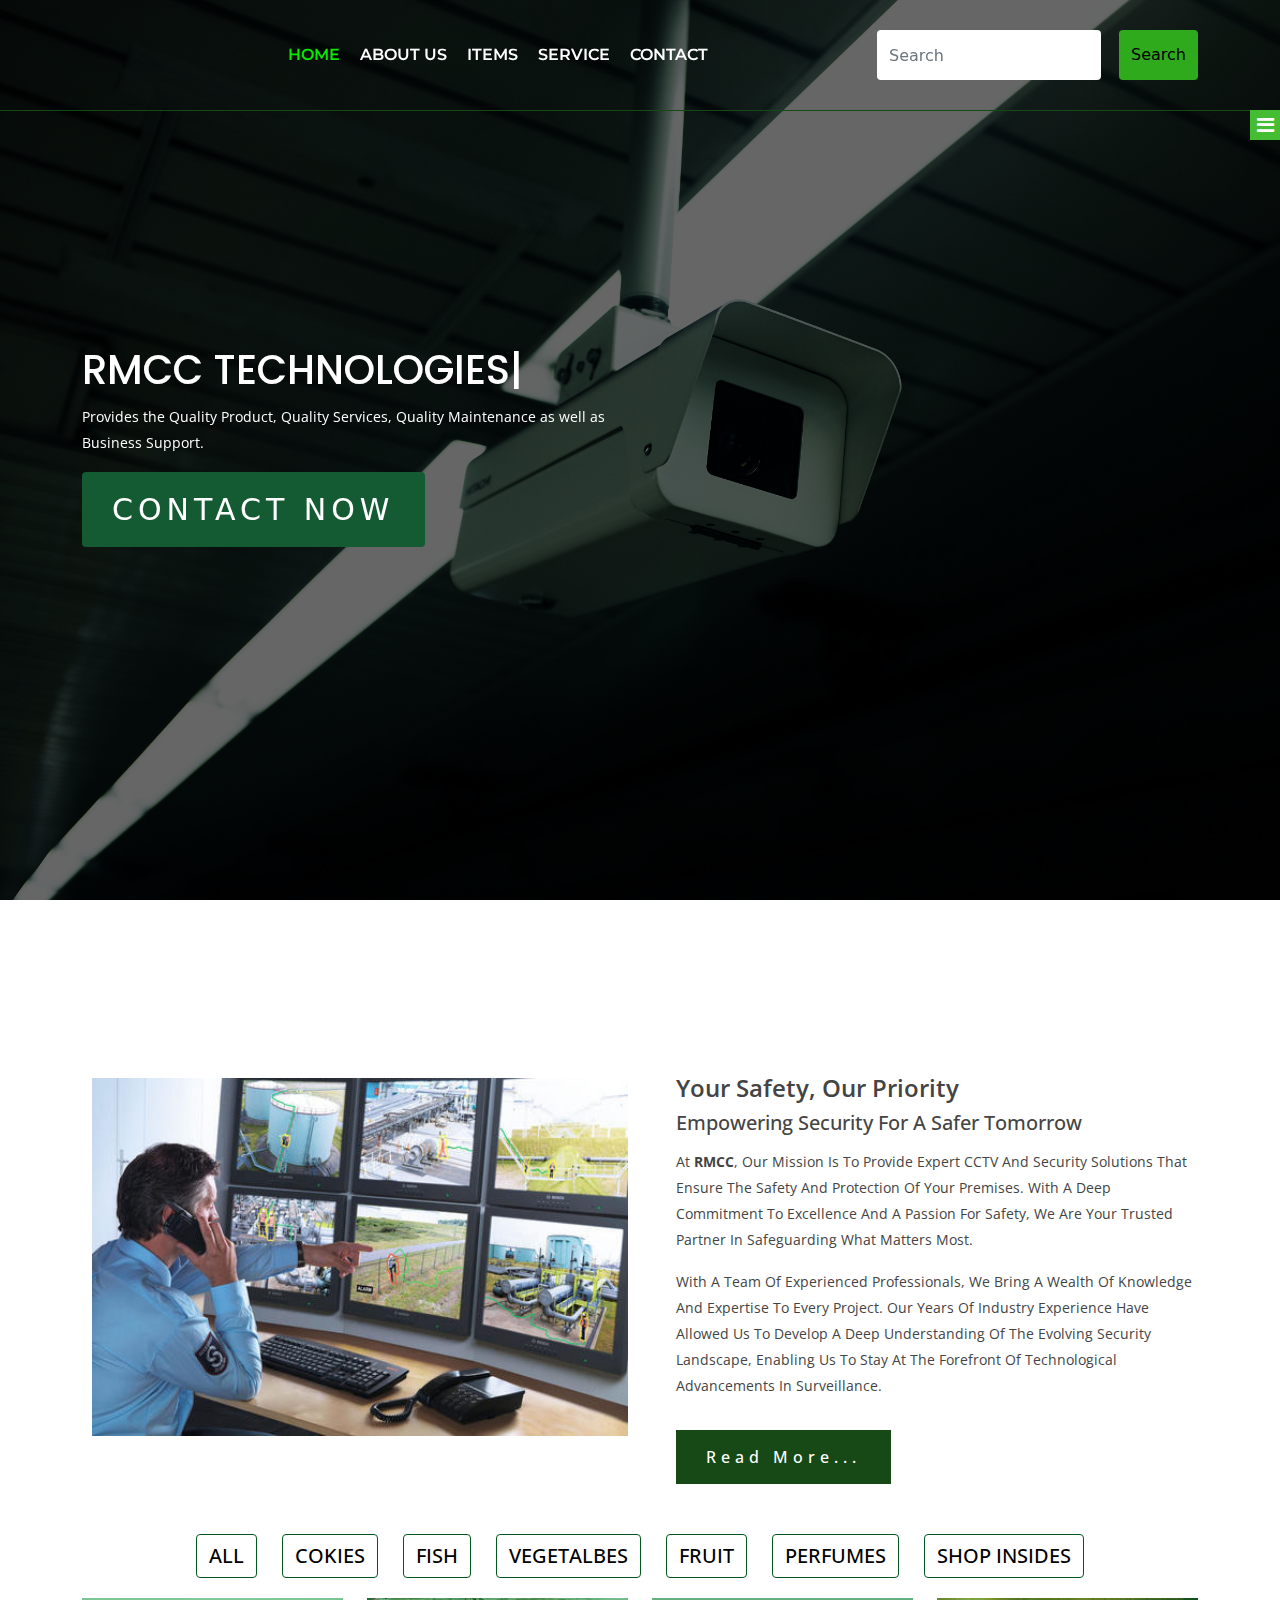
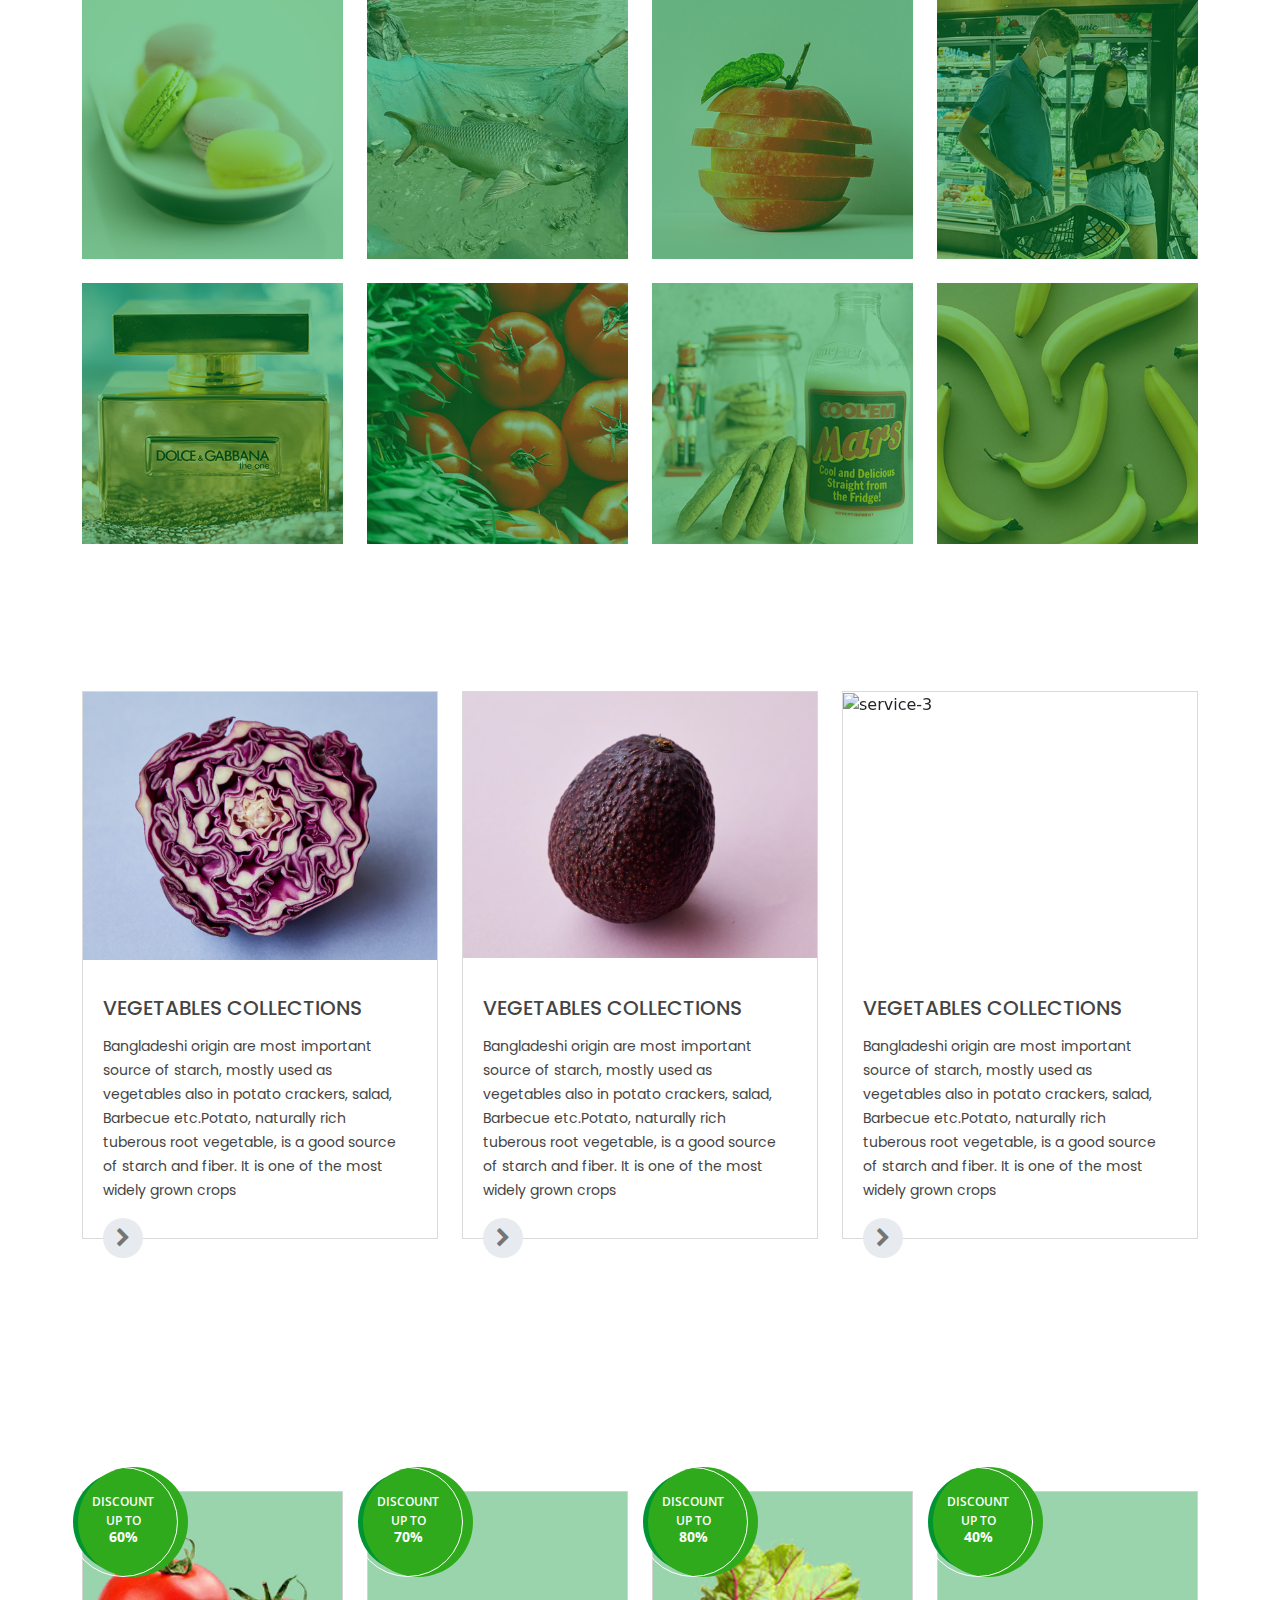
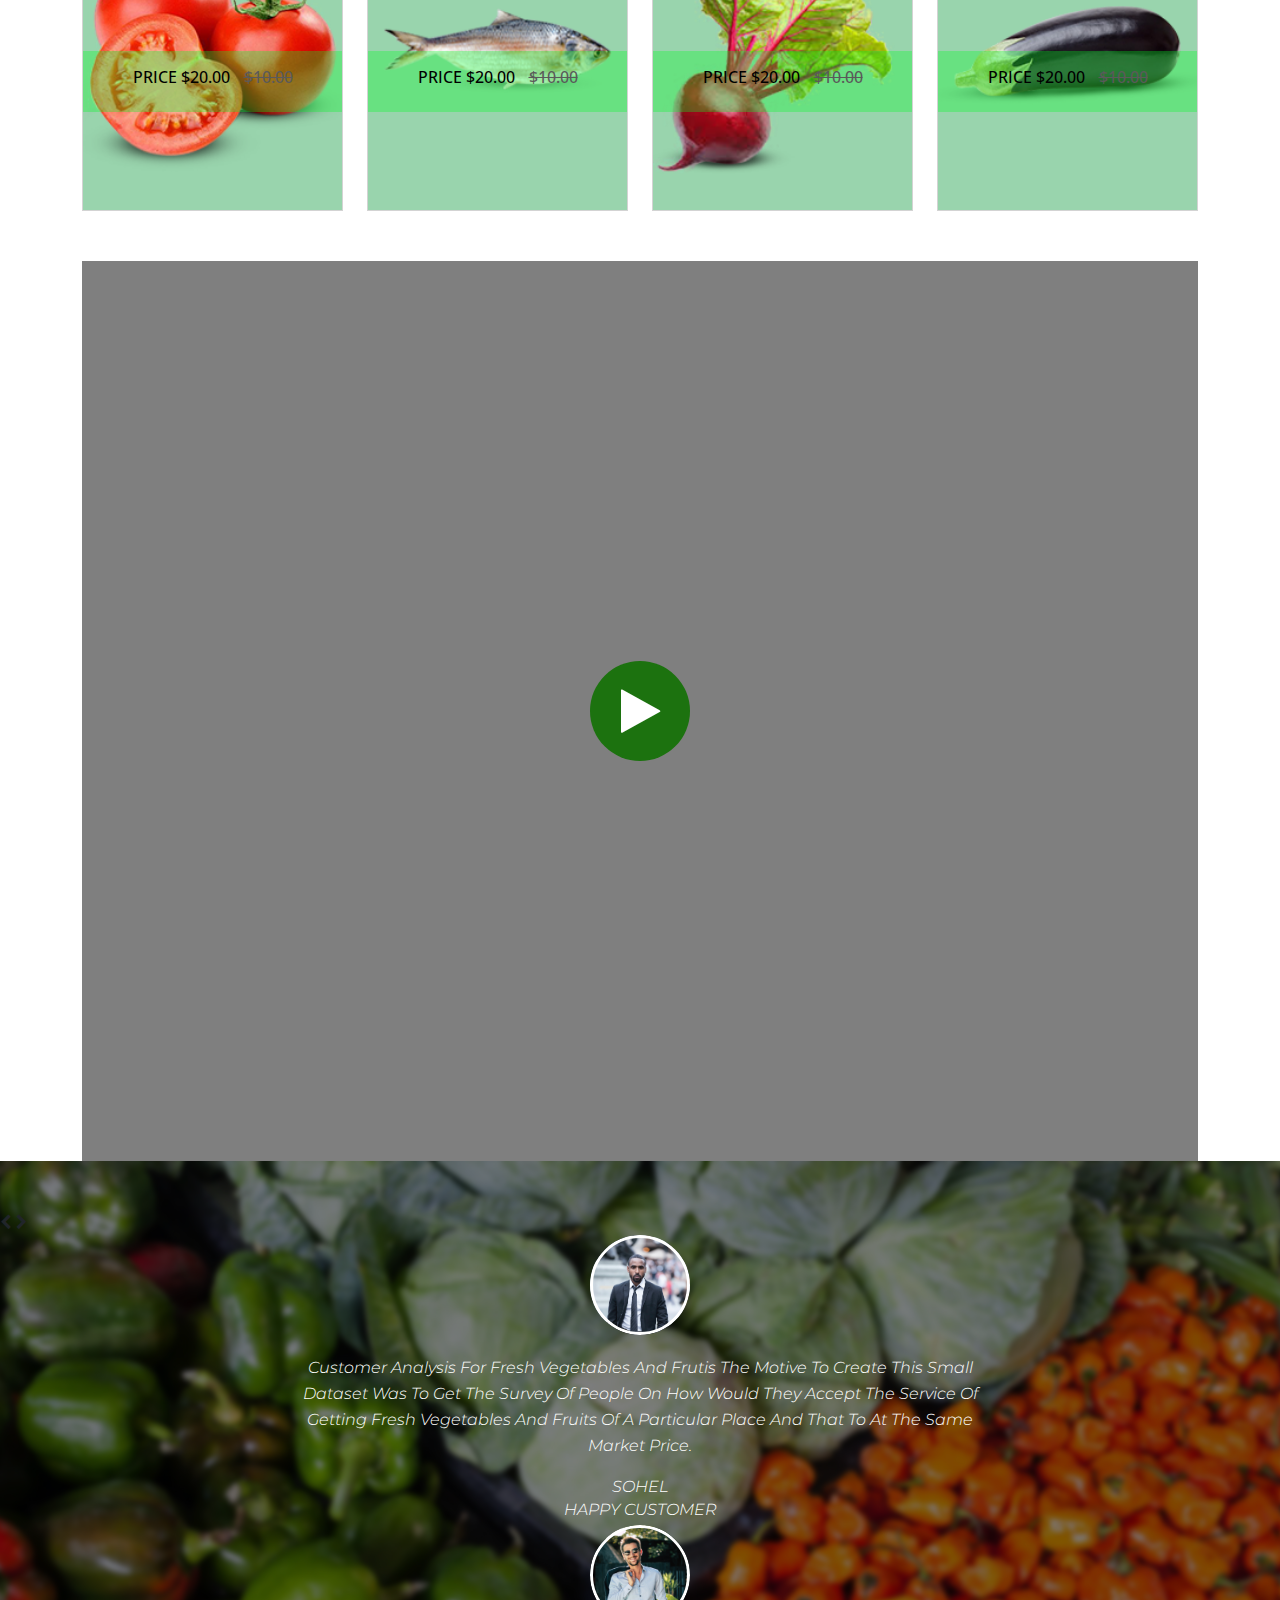
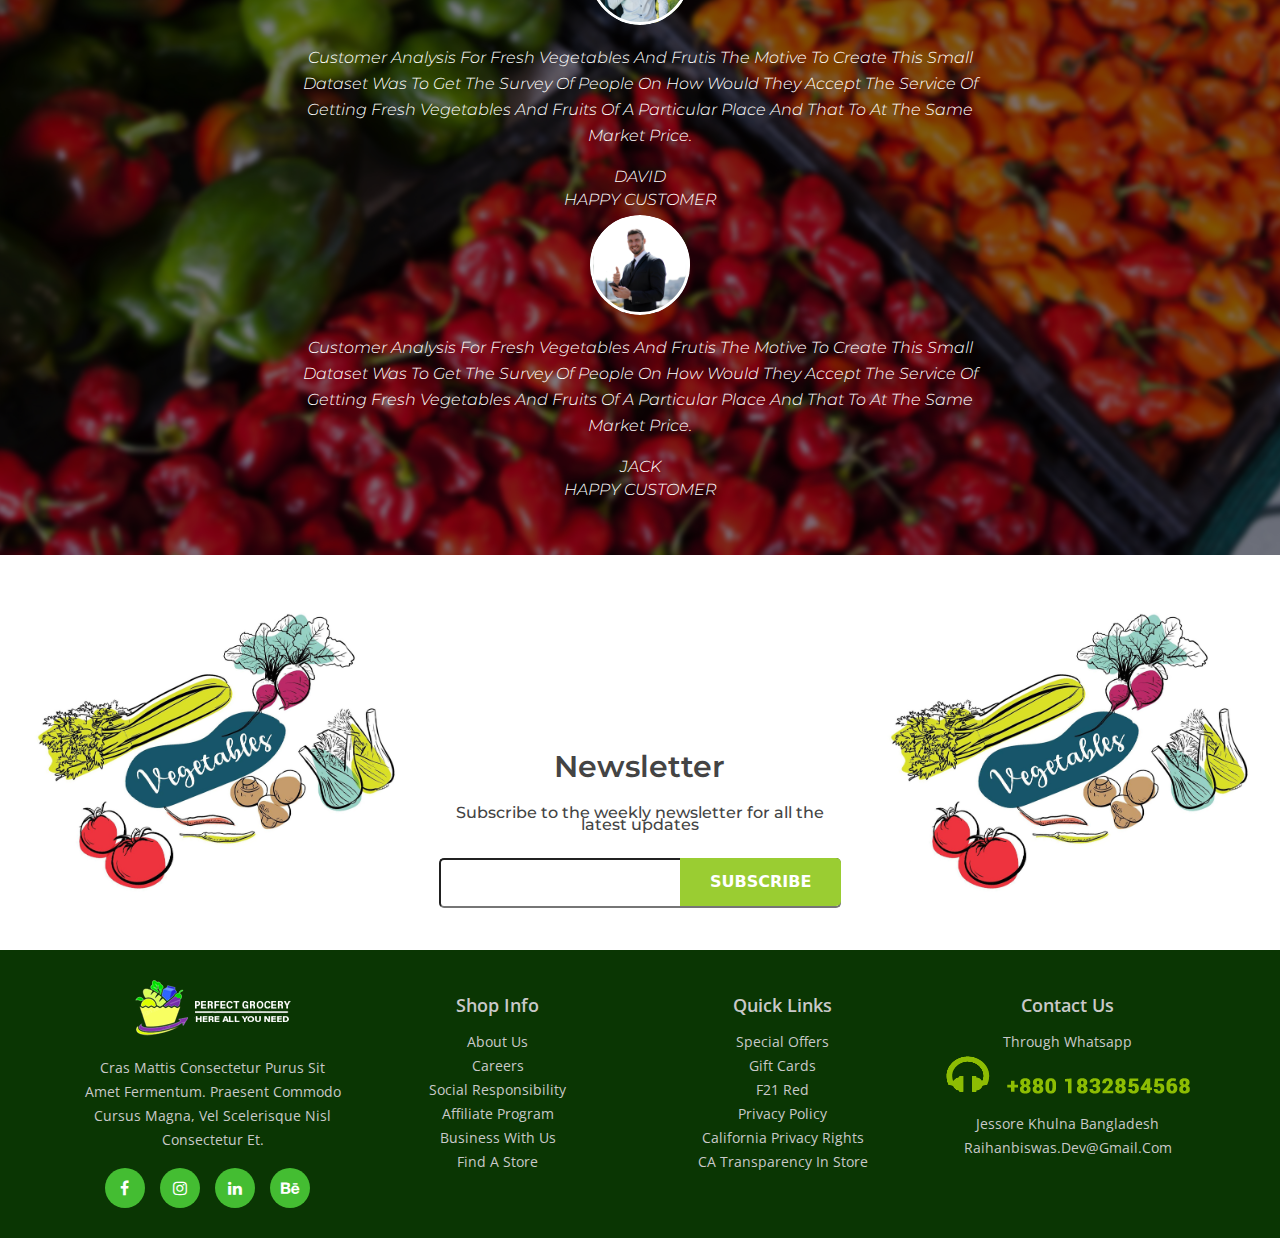
==== commit ac8d3f81: "-Made changes in folder structure of the project -Updated About us section" ====
--- a/index.html
+++ b/index.html
@@ -1,655 +1,88 @@
 <!DOCTYPE html>
 <html lang="en">
+
 <head>
-    <meta charset="UTF-8">
-    <meta http-equiv="X-UA-Compatible" content="IE=edge">
-    <meta name="viewport" content="width=device-width, initial-scale=1.0">
-    <title>RMCC Technologies</title>
-    <link href="https://fonts.googleapis.com/css2?family=Cedarville+Cursive&display=swap" rel="stylesheet">
-    <link href="https://fonts.googleapis.com/css2?family=Kaushan+Script&family=Montserrat:ital,wght@0,100;0,200;0,300;0,400;0,500;0,600;0,700;0,800;1,200;1,300;1,400;1,500;1,600;1,700&family=Open+Sans:ital,wght@0,300;0,400;0,600;0,700;0,800;1,700&family=Poppins:ital,wght@0,400;0,500;0,600;0,700;0,800;0,900;1,400;1,500;1,600;1,700;1,800&display=swap" rel="stylesheet">
-    <link rel="stylesheet" href="https://cdnjs.cloudflare.com/ajax/libs/font-awesome/4.7.0/css/font-awesome.min.css">
-    <link href="https://fonts.googleapis.com/css2?family=Roboto+Condensed:wght@400;700&family=Roboto+Slab:wght@300;400;500;600;700;900&family=Roboto:wght@300;400;500;700;900&display=swap" rel="stylesheet">
-    <link rel="stylesheet" href="css/bootstrap.min.css">
-    <link rel="stylesheet" href="css/slick.css">
-    <link rel="stylesheet" href="css/venobox.min.css">
-    <link rel="stylesheet" href="css/animate.css">
-    <link rel="stylesheet" href="css/style.css">
-    <link rel="stylesheet" href="css/media.css">
+  <meta charset="UTF-8">
+  <meta http-equiv="X-UA-Compatible" content="IE=edge">
+  <meta name="viewport" content="width=device-width, initial-scale=1.0">
+  <title>RMCC Technologies</title>
+  <link href="https://fonts.googleapis.com/css2?family=Cedarville+Cursive&display=swap" rel="stylesheet">
+  <link
+    href="https://fonts.googleapis.com/css2?family=Kaushan+Script&family=Montserrat:ital,wght@0,100;0,200;0,300;0,400;0,500;0,600;0,700;0,800;1,200;1,300;1,400;1,500;1,600;1,700&family=Open+Sans:ital,wght@0,300;0,400;0,600;0,700;0,800;1,700&family=Poppins:ital,wght@0,400;0,500;0,600;0,700;0,800;0,900;1,400;1,500;1,600;1,700;1,800&display=swap"
+    rel="stylesheet">
+  <link rel="stylesheet" href="https://cdnjs.cloudflare.com/ajax/libs/font-awesome/4.7.0/css/font-awesome.min.css">
+  <link
+    href="https://fonts.googleapis.com/css2?family=Roboto+Condensed:wght@400;700&family=Roboto+Slab:wght@300;400;500;600;700;900&family=Roboto:wght@300;400;500;700;900&display=swap"
+    rel="stylesheet">
+  <link rel="stylesheet" href="css/bootstrap.min.css">
+  <link rel="stylesheet" href="css/slick.css">
+  <link rel="stylesheet" href="css/venobox.min.css">
+  <link rel="stylesheet" href="css/animate.css">
+  <link rel="stylesheet" href="css/style.css">
+  <link rel="stylesheet" href="css/media.css">
 </head>
+
 <body data-bs-spy="scroll" data-bs-target="#navbarSupportedContent" data-bs-offset="100">
 
-<!--------------------------------Side bar goes here---------------->
+  <!--------------------------------Side bar goes here---------------->
 
-<div class="sidebar">
-  <div class="side-logo text-center">
-    <img src="images/Logo.png" alt="Logo">
-  </div>
-    <div class="menu-silde-bar text-center">
-      <a href="#">Home</a>
-    <a href="#">about</a>
-    <a href="#">service</a>
-    <a href="#">Pricing</a>
-    <a href="#">Gallery</a>
-    <a href="#">contact</a>
-    </div>
-    <div class="social-side-bar">
-      <i class="fa fa-facebook"></i>
-      <i class="fa fa-twitter"></i>
-      <i class="fa fa-linkedin"></i>
-      <i class="fa fa-behance"></i>
-    </div>
-    <i class="fa fa-bars fa-close side-click"></i>
-</div>
+  <div class="sidebar" id="side-bar"></div>
 
-<!--------------------------------nav bar goes here---------------->
-<nav id="nav-bar" class="navbar navbar-expand-lg navbar-light">
-    <div class="container">
-      <a class="navbar-brand" href="#">
-          <!-- <img src="images/Logo.png" alt="Logo"> -->
-      </a>
-      <button class="navbar-toggler" type="button" data-bs-toggle="collapse" data-bs-target="#navbarSupportedContent" aria-controls="navbarSupportedContent" aria-expanded="false" aria-label="Toggle navigation">
-        <i class="fa fa-bars" aria-hidden="true"></i>
-      </button>
-      <div class="collapse navbar-collapse" id="navbarSupportedContent">
-        <ul class="navbar-nav m-auto mb-2 mb-lg-0">
-          <li class="nav-item">
-            <a class="nav-link" aria-current="page" href="#banner">Home</a>
-          </li>
-          <li class="nav-item">
-            <a class="nav-link" href="#aboutus">about us</a>
-          </li>
-          <li class="nav-item">
-            <a class="nav-link" href="#gallery">Items</a>
-          </li>
-          <li class="nav-item">
-            <a class="nav-link" href="#service">Service</a>
-          </li>
-          <li class="nav-item">
-            <a class="nav-link" href="#footer">contact</a>
-          </li>
-        </ul>
-        <form class="d-flex">
-          <input class="form-control me-2" type="search" placeholder="Search" aria-label="Search">
-          <button class="btn btn-outline-success" type="submit">Search</button>
-        </form>
-      </div>
-    </div>
-  </nav>
-<!--------------------------------banner goes here---------------->
-<section id="banner">
-    <div class="banner-slider">
-        <div class="banner-item" style="background: url(images/banner-2.jpg);">
-            <div class="container">
-                <div class="row">
-                    <div class="col-lg-6">
-                        <div class="banner-content d-flex justify-centent-left align-items-center">
-                            <div class="content">
-                                <h1>RMCC <span class="typed">Technologies</span></h1>
-                                <p>Provides the Quality Product, Quality Seriveces, Quality Maintanance as well as Business Support.</p>
-                                <button class="btn1">Contact Now</button>
-                                </div>
-                            </div>
-                        </div>
-                    </div>
-                </div>
-            </div>
-        <div class="banner-item" style="background: url(images/banner-2.jpg);">
-            <div class="container">
-                <div class="row">
-                    <div class="col-lg-6">
-                        <div class="banner-content d-flex justify-centent-left align-items-center">
-                            <div class="content">
-                              <h1>RMCC <span class="typed">Technologies</span></h1>
-                              <p>Provides the Quality Product, Quality Seriveces, Quality Maintanance as well as Business Support.</p>
-                              <button class="btn1">Contact Now</button>
-                                </div>
-                            </div>
-                        </div>
-                    </div>
-                </div>
-            </div>
-        </div>
-</section>
-<!--------------------------------About us bar goes here---------------->
-<section id="aboutus">
-  <div class="container">
-    <div class="row">
-      <div class="col-lg-6 m-auto">
-        <div class="comon-head text-center wow slideInLeft">
-          <h3>About us</h3>
-          <p>My Super Shop has started its journey from 2019. From the very beginning, My Super Shop has invested its effort to ensure healthy food at the doorstep of city</p>
-        </div>
-      </div>
-    </div>
-    <div class="row about-main">
-      <div class="col-lg-6">
-        <div class="about-img">
-          <img src="images/about us.jpg" alt="about us" class="img-fluid w-100">
-        </div>
-      </div>
-      <div class="col-lg-6">
-        <div class="about-text">
-          <div class="about-head text-start">
-            <h2 class="abt-head">We Belive in quality</h2>
-            <h3>Fresh Products Right To Your Door</h3>
-            <p class="abt-details">Organically grown crops tend to use natural fertilizers like manure to improve plant growth. Animals raised organically are also not given antibiotic organic hormones most commonly purchased organic .</p>
-            <p>Organically grown crops tend to use natural fertilizers like manure to improve plant growth. Animals raised organically are also not given antibiotic organic hormones most commonly purchased organic</p>
-            <button class="btn1 btn2">Read More...</button>
-          </div>
-        </div>
-      </div>
-    </div>
-  </div>
-</section>
-<!--------------------------------Gallery part goes here---------------->
-<section id="gallery">
-   <div class="container gal-main">
-     <div class="row">
-       <div class="col-lg-12">
-         <div class="gal-btn text-center">
-          <button type="button" class="btn btn-green" data-filter="all">all</button>
-          <button type="button" class="btn btn-green" data-filter=".cokies">cokies</button>
-          <button type="button" class="btn btn-green" data-filter=".fish">fish</button>
-          <button type="button" class="btn btn-green" data-filter=".vegetalbes">vegetalbes</button>
-          <button type="button" class="btn btn-green" data-filter=".fruit">fruit</button>
-          <button type="button" class="btn btn-green" data-filter=".perfumes">perfumes</button>
-          <button type="button" class="btn btn-green" data-filter=".shop-insides">shop insides</button>
-         </div>
-       </div>
-     </div>
-     <div class="row">
-       <div class="col-lg-3 mix cokies">
-         <div class="gal-item">
-           <img src="images/gallery/coki/coki-1.jpg" alt="coki-1" class="img-fluid w-100">
-           <div class="gal-overlay">
-           </div>
-           <div class="gal-over-2"></div>
-           <div class="middle-icon">
-            <a class="venobox" data-gall="myGallery" href="images/gallery/coki/coki-1.jpg"><img src="" />
-              <i class="fa fa-plus"></i>
-            </a>
-           </div>
-         </div>
-       </div>
-       <div class="col-lg-3 mix fish">
-         <div class="gal-item">
-           <img src="images/gallery/fish/fish-1.jpg" alt="fish-1" class="img-fluid w-100">
-           <div class="gal-overlay">
-          </div>
-          <div class="gal-over-2"></div>
-          <div class="middle-icon">
-           <a class="venobox" data-gall="myGallery" href="images/gallery/fish/fish-1.jpg"><img src="" />
-             <i class="fa fa-plus"></i>
-           </a>
-          </div>
-         </div>
-       </div>
-       <div class="col-lg-3 mix vegetalbes">
-         <div class="gal-item">
-           <img src="images/gallery/fruit/fruit-2.jpg" alt="fruit-2" class="img-fluid w-100">
-           <div class="gal-overlay"></div>
-          <div class="gal-over-2"></div>
-          <div class="middle-icon">
-           <a class="venobox" data-gall="myGallery" href="images/gallery/fruit/fruit-2.jpg"><img src="" />
-             <i class="fa fa-plus"></i>
-           </a>
-          </div>
-         </div>
-       </div>
-       <div class="col-lg-3 mix fruit">
-         <div class="gal-item">
-           <img src="images/gallery/inside/shop-3.jpg" alt="shop-3" class="img-fluid w-100">
-           <div class="gal-overlay"></div>
-           <div class="gal-over-2"></div>
-           <div class="middle-icon">
-            <a class="venobox" data-gall="myGallery" href="images/gallery/inside/shop-3.jpg"><img src="" />
-              <i class="fa fa-plus"></i>
-            </a>
-           </div>
-         </div>
-       </div>
-       <div class="col-lg-3 mix perfumes">
-         <div class="gal-item">
-           <img src="images/gallery/perfu/per-1.jpg" alt="per-1" class="img-fluid w-100">
-           <div class="gal-overlay"></div>
-           <div class="gal-over-2"></div>
-           <div class="middle-icon">
-            <a class="venobox" data-gall="myGallery" href="images/gallery/perfu/per-1.jpg"><img src="" />
-              <i class="fa fa-plus"></i>
-            </a>
-           </div>
-         </div>
-       </div>
-       <div class="col-lg-3 mix shop-insides">
-         <div class="gal-item">
-           <img src="images/gallery/vegie/vegie-4.jpg" alt="vegie-4" class="img-fluid w-100">
-           <div class="gal-overlay"></div>
-           <div class="gal-over-2"></div>
-           <div class="middle-icon">
-            <a class="venobox" data-gall="myGallery" href="images/gallery/vegie/vegie-4.jpg"><img src="" />
-              <i class="fa fa-plus"></i>
-            </a>
-           </div>
-         </div>
-       </div>
-       <div class="col-lg-3 mix vegetalbes">
-         <div class="gal-item">
-           <img src="images/gallery/coki/coki-7.jpg" alt="coki-7" class="img-fluid w-100">
-           <div class="gal-overlay"></div>
-           <div class="gal-over-2"></div>
-           <div class="middle-icon">
-            <a class="venobox" data-gall="myGallery" href="images/gallery/coki/coki-7.jpg"><img src="" />
-              <i class="fa fa-plus"></i>
-            </a>
-           </div>
-         </div>
-       </div>
-       <div class="col-lg-3 mix fish">
-         <div class="gal-item">
-           <img src="images/gallery/fruit/fruit-8.jpg" alt="fruit-8" class="img-fluid w-100">
-           <div class="gal-overlay"></div>
-           <div class="gal-over-2"></div>
-           <div class="middle-icon">
-            <a class="venobox" data-gall="myGallery" href="images/gallery/coki/coki-7.jpg"><img src="" />
-              <i class="fa fa-plus"></i>
-            </a>
-           </div>
-         </div>
-       </div>
-     </div>
-   </div>
-</section>
+  <!--------------------------------Nav bar goes here---------------->
 
-<!--------------------------------service part goes here---------------->
-<section id="service">
-  <div class="container">
-    <div class="row">
-     <div class="col-lg-6 m-auto">
-       <div class="service-head text-center wow slideInLeft">
-         <h5>What We Offer</h5>
-         <h3>Service we offer</h3>
-       </div>
-     </div>
-    </div>
-    <div class="row">
-      <div class="col-lg-4">
-        <div class="service-item">
-          <div class="service-img">
-            <img src="images/service-1.jpg" alt="service-1" class="img-fluid w-100">
-          </div>
-          <div class="service-bottom">
-            <h4>vegetables collections</h4>
-            <p>Bangladeshi origin are most important source of starch, mostly used as vegetables also in potato crackers, salad,  Barbecue etc.Potato, naturally rich tuberous root vegetable, is a good source of starch and fiber. It is one of the most widely grown  crops</p>
-          </div>
-          <div class="service-icon">
-            <i class="fa fa-chevron-right"></i>
-          </div>
-          <div class="service-content text-center d-flex justify-centent-center align-items-center">
-            <div class="content-last">
-              <h4>Fresh Vegetables</h4>
-            <p>Lorem ipsum dolor sit amet consectetur adipisicing elit. Perferendis iusto sint nesciunt nam atque officiis quo, deleniti fugiat cumque sapiente?</p>
-            </div>
-          </div>
-        </div>
-      </div>
-      <div class="col-lg-4">
-        <div class="service-item">
-          <div class="service-img">
-            <img src="images/service-2.jpg" alt="service-2" class="img-fluid w-100">
-          </div>
-          <div class="service-bottom">
-            <h4>vegetables collections</h4>
-            <p>Bangladeshi origin are most important source of starch, mostly used as vegetables also in potato crackers, salad,  Barbecue etc.Potato, naturally rich tuberous root vegetable, is a good source of starch and fiber. It is one of the most widely grown  crops</p>
-          </div>
-          <div class="service-icon">
-            <i class="fa fa-chevron-right"></i>
-          </div>
-          <div class="service-content text-center d-flex justify-centent-center align-items-center">
-            <div class="content-last">
-              <h4>Fresh Vegetables</h4>
-            <p>Lorem ipsum dolor sit amet consectetur adipisicing elit. Perferendis iusto sint nesciunt nam atque officiis quo, deleniti fugiat cumque sapiente?</p>
-            </div>
-          </div>
-        </div>
-      </div>
-      <div class="col-lg-4">
-        <div class="service-item">
-          <div class="service-img">
-            <img src="images/service-3.jpg" alt="service-3" class="img-fluid w-100">
-          </div>
-          <div class="service-bottom">
-            <h4>vegetables collections</h4>
-            <p>Bangladeshi origin are most important source of starch, mostly used as vegetables also in potato crackers, salad,  Barbecue etc.Potato, naturally rich tuberous root vegetable, is a good source of starch and fiber. It is one of the most widely grown  crops</p>
-          </div>
-          <div class="service-icon">
-            <i class="fa fa-chevron-right"></i>
-          </div>
-          <div class="service-content text-center d-flex justify-centent-center align-items-center">
-            <div class="content-last">
-              <h4>Fresh Vegetables</h4>
-            <p>Lorem ipsum dolor sit amet consectetur adipisicing elit. Perferendis iusto sint nesciunt nam atque officiis quo, deleniti fugiat cumque sapiente?</p>
-            </div>
-          </div>
-        </div>
-      </div>
-    </div>
-  </div>
-</section>
-<!--------------------------------Pricing goes here---------------->
-<section id="pricing">
-  <div class="container">
-    <div class="row">
-      <div class="col-lg-6 m-auto">
-        <div class="pricing-head text-center wow slideInLeft">
-          <h3>featured product</h3>
-        </div>
-      </div>
-    </div>
-    <div class="row">
-      <div class="col-lg-3">
-        <div class="pricing-item">
-          <div class="pricing-img">
-            <img src="images/Tomato.png" alt="Tomato" class="img-fluid w-100">
-          </div>
-          <div class="price-offer text-center">
-            <h5>price $20.00 <del>$10.00</del></h5>
-          </div>
-          <div class="pricing-icon text-center">
-         <a href="">
-          <i class="fa fa-shopping-cart"></i>
-          <i class="fa fa-heart-o"></i>
-          <i class="fa fa-plus"></i>
-         </a>
-          </div>
-          <div class="pricing-text d-flex justify-centent-center align-items-center">
-            <div class="text-area m-auto">
-              <h5>Discount</h5>
-              <span>up to</span>
-             <h6>60%</h6>
-            </div>
-          </div>
-        </div>
-      </div>
-      <div class="col-lg-3">
-        <div class="pricing-item">
-          <div class="pricing-img">
-            <img src="images/fish.png" alt="fish" class="img-fluid w-100">
-          </div>
-          <div class="price-offer text-center">
-            <h5>price $20.00 <del>$10.00</del></h5>
-          </div>
-          <div class="pricing-icon text-center">
-         <a href="">
-          <i class="fa fa-shopping-cart"></i>
-          <i class="fa fa-heart-o"></i>
-          <i class="fa fa-plus"></i>
-         </a>
-          </div>
-          <div class="pricing-text d-flex justify-centent-center align-items-center">
-            <div class="text-area m-auto">
-              <h5>Discount</h5>
-              <span>up to</span>
-             <h6>70%</h6>
-            </div>
-          </div>
-        </div>
-      </div>
-      <div class="col-lg-3">
-        <div class="pricing-item">
-          <div class="pricing-img">
-            <img src="images/vegie.png" alt="vegie" class="img-fluid w-100">
-          </div>
-          <div class="price-offer text-center">
-            <h5>price $20.00 <del>$10.00</del></h5>
-          </div>
-          <div class="pricing-icon text-center">
-         <a href="">
-          <i class="fa fa-shopping-cart"></i>
-          <i class="fa fa-heart-o"></i>
-          <i class="fa fa-plus"></i>
-         </a>
-          </div>
-          <div class="pricing-text d-flex justify-centent-center align-items-center">
-            <div class="text-area m-auto">
-              <h5>Discount</h5>
-              <span>up to</span>
-             <h6>80%</h6>
-            </div>
-          </div>
-        </div>
-      </div>
-      <div class="col-lg-3">
-        <div class="pricing-item">
-          <div class="pricing-img">
-            <img src="images/begun.png" alt="begun" class="img-fluid w-100">
-          </div>
-          <div class="price-offer text-center">
-            <h5>price $20.00 <del>$10.00</del></h5>
-          </div>
-          <div class="pricing-icon text-center">
-         <a href="">
-          <i class="fa fa-shopping-cart"></i>
-          <i class="fa fa-heart-o"></i>
-          <i class="fa fa-plus"></i>
-         </a>
-          </div>
-          <div class="pricing-text d-flex justify-centent-center align-items-center">
-            <div class="text-area m-auto">
-              <h5>Discount</h5>
-              <span>up to</span>
-             <h6>40%</h6>
-            </div>
-          </div>
-        </div>
-      </div>
-    </div>
-  </div>
-</section>
+  <nav id="nav-bar" class="navbar navbar-expand-lg navbar-light"></nav>
 
-<!--------------------------------Vedio part goes here---------------->
-<section id="vedio">
-<div class="container">
-  <div class="row">
-    <div class="col-lg-12">
-      <div class="vedio-img">
-       <div class="vid-overlay">
-        <a class="venobox" data-autoplay="true" data-vbtype="video" href="https://youtu.be/8gAlJcuqfzs">
-          <i class="fa fa-play"></i>
-        </a>
-       </div>
-      </div>
-    </div>
-  </div>
-</div>  
-</section>
+  <!--------------------------------Banner goes here---------------->
 
+  <section id="banner"></section>
 
-<!--------------------------------feedback goes here---------------->
+  <!--------------------------------About us bar goes here---------------->
 
-<section id="feedback">
-  <i class="fa fa-chevron-left left"></i>
-  <i class="fa fa-chevron-right right"></i>
-<div class="container">
-  <div class="row feed-slider">
-    <div class="col-lg-12">
-      <div class="feed-comment">
-        <div class="feed-img m-auto">
-          <img src="images/people.jpg" alt="people" class="img-fluid w-100">
-        </div>
-        <div class="feed-text text-center">
-          <p>Customer Analysis for fresh vegetables and frutis
-            The motive to create this small dataset was to get the survey of people on how would they accept the service of getting fresh vegetables and fruits of a particular place and that to at the same market price.</p>
-            <span>Sohel</span> 
-            <h6>Happy Customer</h6>
-        </div>
-      </div>
-    </div>
-    <div class="col-lg-12">
-      <div class="feed-comment">
-        <div class="feed-img m-auto">
-          <img src="images/people2.jpg" alt="people2" class="img-fluid w-100">
-        </div>
-        <div class="feed-text text-center">
-          <p>Customer Analysis for fresh vegetables and frutis
-            The motive to create this small dataset was to get the survey of people on how would they accept the service of getting fresh vegetables and fruits of a particular place and that to at the same market price.</p>
-            <span>David</span> 
-            <h6>Happy Customer</h6>
-        </div>
-      </div>
-    </div>
-    <div class="col-lg-12">
-      <div class="feed-comment">
-        <div class="feed-img m-auto">
-          <img src="images/people3.jpg" alt="people3" class="img-fluid w-100">
-        </div>
-        <div class="feed-text text-center">
-          <p>Customer Analysis for fresh vegetables and frutis
-            The motive to create this small dataset was to get the survey of people on how would they accept the service of getting fresh vegetables and fruits of a particular place and that to at the same market price.</p>
-            <span>Jack</span> 
-            <h6>Happy Customer</h6>
-        </div>
-      </div>
-    </div>
-  </div>
-</div>
-</section>
+  <section id="aboutus"></section>
 
+  <!--------------------------------Gallery part goes here---------------->
 
+  <section id="gallery"></section>
 
-<!--------------------------------newsletter goes here---------------->
-<section>
-  <div class="row mx-0">
-    <div class="col-lg-4">
-      <div class="news-letter-left">
-        <img src="images/vegetables-pic.jpg" alt="vegetables-pic" class="img-fluid w-100">
-      </div>
-    </div>
-    <div class="col-lg-4">
-     <div class="form text-center">
-       <div class="from-head">
-         <h3>Newsletter</h3>
-         <p>Subscribe to the weekly newsletter for all the latest updates</p>
-       </div>
-       <form action="#" method="POST">
-        <div class="form-field">
-          <input type="text" placeholder="">
-        </div>
-        <div class="form-field">
-          <button class="form-btn" type="submit">Subscribe</button>
-        </div>
-       </form>
-     </div>
-    </div>
-    <div class="col-lg-4">
-      <div class="news-letter-left">
-        <img src="images/vegetables-pic.jpg" alt="vegetables-pic" class="img-fluid w-100">
-      </div>
-    </div>
-  </div>
-</section>
+  <!--------------------------------Service part goes here---------------->
 
+  <section id="service"></section>
 
-<!--------------------------------footer goes here---------------->
-<footer id="footer">
-<div class="container">
-  <div class="row">
-    <div class="col-lg-3">
-      <div class="footer-first-part text-center">
-        <img src="images/Logo.png" alt="Logo">
-        <p>
-          Cras mattis consectetur purus sit amet fermentum. Praesent commodo cursus magna, vel scelerisque nisl consectetur et.
-        </p>
-      </div>
-      <div class="footer-social text-center">
-        <a href="#">
-          <i class="fa fa-facebook"></i>
-          <i class="fa fa-instagram"></i>
-          <i class="fa fa-linkedin"></i>
-          <i class="fa fa-behance"></i></a>
-      </div>
-    </div>
-    <div class="col-lg-3">
-      <div class="footer-first-part text-center lg-offset-3">
-        <h3>shop info</h3>
-        <h5>
-          <a href="#">About us</a>
-        </h5>
-        <h5>
-          <a href="#">Careers</a>
-        </h5>
-        <h5>
-          <a href="#">Social Responsibility</a>
-        </h5>
-        <h5>
-          <a href="#">Affiliate Program</a>
-        </h5>
-        <h5>
-          <a href="#">Business With Us</a>
-        </h5>
-        <h5>
-          <a href="#">Find a Store</a>
-        </h5>
-      </div>
-    </div>
-    <div class="col-lg-3">
-      <div class="footer-first-part text-center mt-3">
-        <h3>Quick Links</h3>
-        <h5>
-          <a href="#">Special Offers</a>
-        </h5>
-        <h5>
-          <a href="#">Gift Cards</a>
-        </h5>
-        <h5>
-          <a href="#">F21 Red</a>
-        </h5>
-        <h5>
-          <a href="#">Privacy Policy</a>
-        </h5>
-        <h5>
-          <a href="#">California Privacy Rights</a>
-        </h5>
-        <h5>
-          <a href="#">CA Transparency in Store</a>
-        </h5>
-      </div>
-    </div>
-    <div class="col-lg-3">
-      <div class="footer-first-part text-center">
-        <h3>contact us</h3>
-        <h5>
-          <a href="#">
-            Through Whatsapp</a>
-        </h5>
-        <img src="images/call-number.png" alt="call-number">
-        <h5>
-          <a href="#">jessore khulna Bangladesh</a>
-        </h5>
-        <h5>
-          <a href="#">raihanbiswas.dev@gmail.com</a>
-        </h5>
-      </div>
-    </div>
-  </div>
-</div>
-</footer>
+  <!--------------------------------Pricing goes here---------------->
 
-<span class="back-to-top">
-  
-  <i class="fa fa-chevron-up"></i>
+  <section id="pricing"></section>
 
-</span>
+  <!--------------------------------Video part goes here---------------->
 
+  <section id="video"></section>
 
+  <!--------------------------------Feedback goes here---------------->
 
-    <script src="js/jquery-1.12.4.min.js"></script>
-    <script src="js/bootstrap.bundle.min.js"></script>
-    <script src="js/slick.min.js"></script>
-    <script src="js/venobox.min.js"></script>
-    <script src="js/wow.min.js"></script>
-    <script src="js/parallax.min.js"></script>
-    <script src="js/typed.min.js"></script>
-    <script src="js/mixitup.min.js"></script>
-    <script src="js/custom.js"></script>
+  <section id="feedback"></section>
+
+  <!--------------------------------Newsletter goes here---------------->
+
+  <section id="newsletter"></section>
+
+  <!--------------------------------Footer goes here---------------->
+  <footer id="footer"></footer>
+
+  <span class="back-to-top">
+    <i class="fa fa-chevron-up"></i>
+  </span>
+
+  <!-- fetch_section is user based javascript function which fetches html codes from component folder and injects into the spefici section  -->
+  <script src="js/fetch_section.js"></script>
+
+  <script src="js/jquery-1.12.4.min.js"></script>
+  <script src="js/bootstrap.bundle.min.js"></script>
+  <script src="js/slick.min.js"></script>
+  <script src="js/venobox.min.js"></script>
+  <script src="js/wow.min.js"></script>
+  <script src="js/parallax.min.js"></script>
+  <script src="js/typed.min.js"></script>
+  <script src="js/mixitup.min.js"></script>
+  <script src="js/custom.js"></script>
 </body>
+
 </html>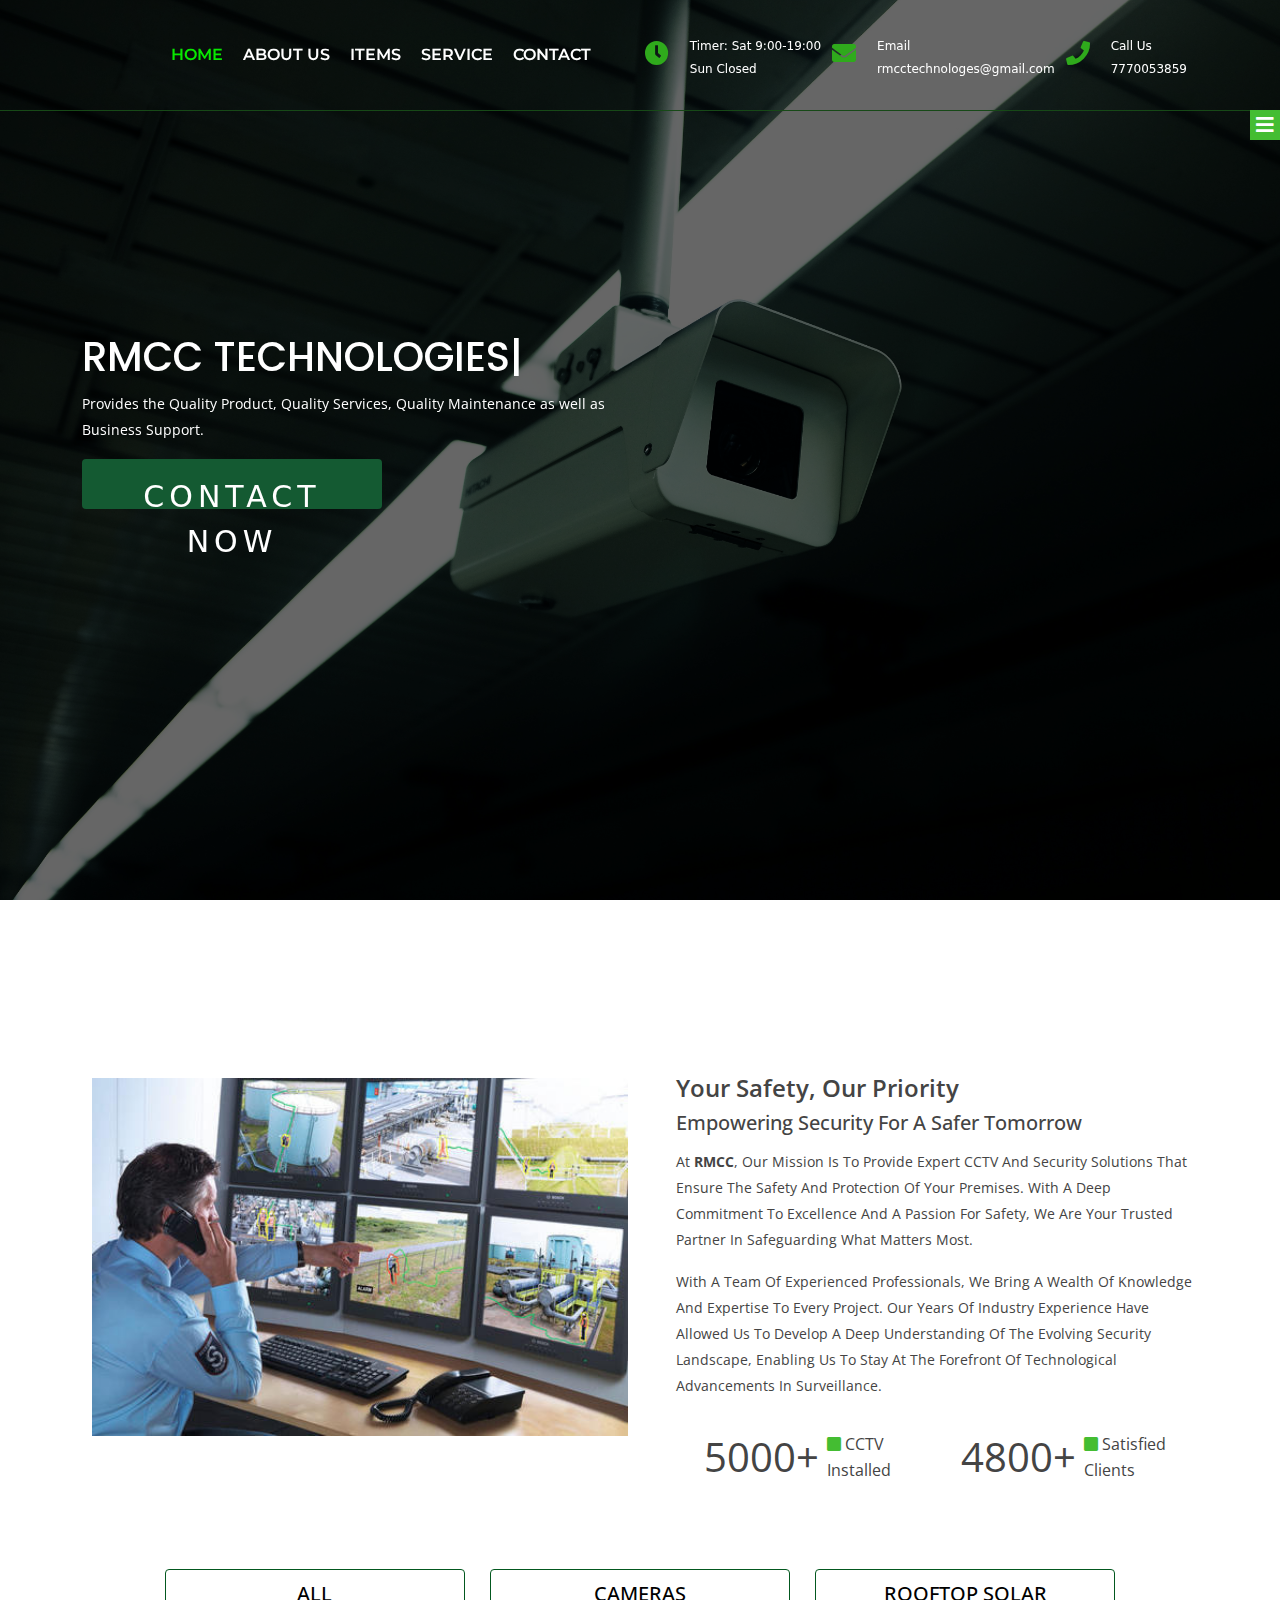
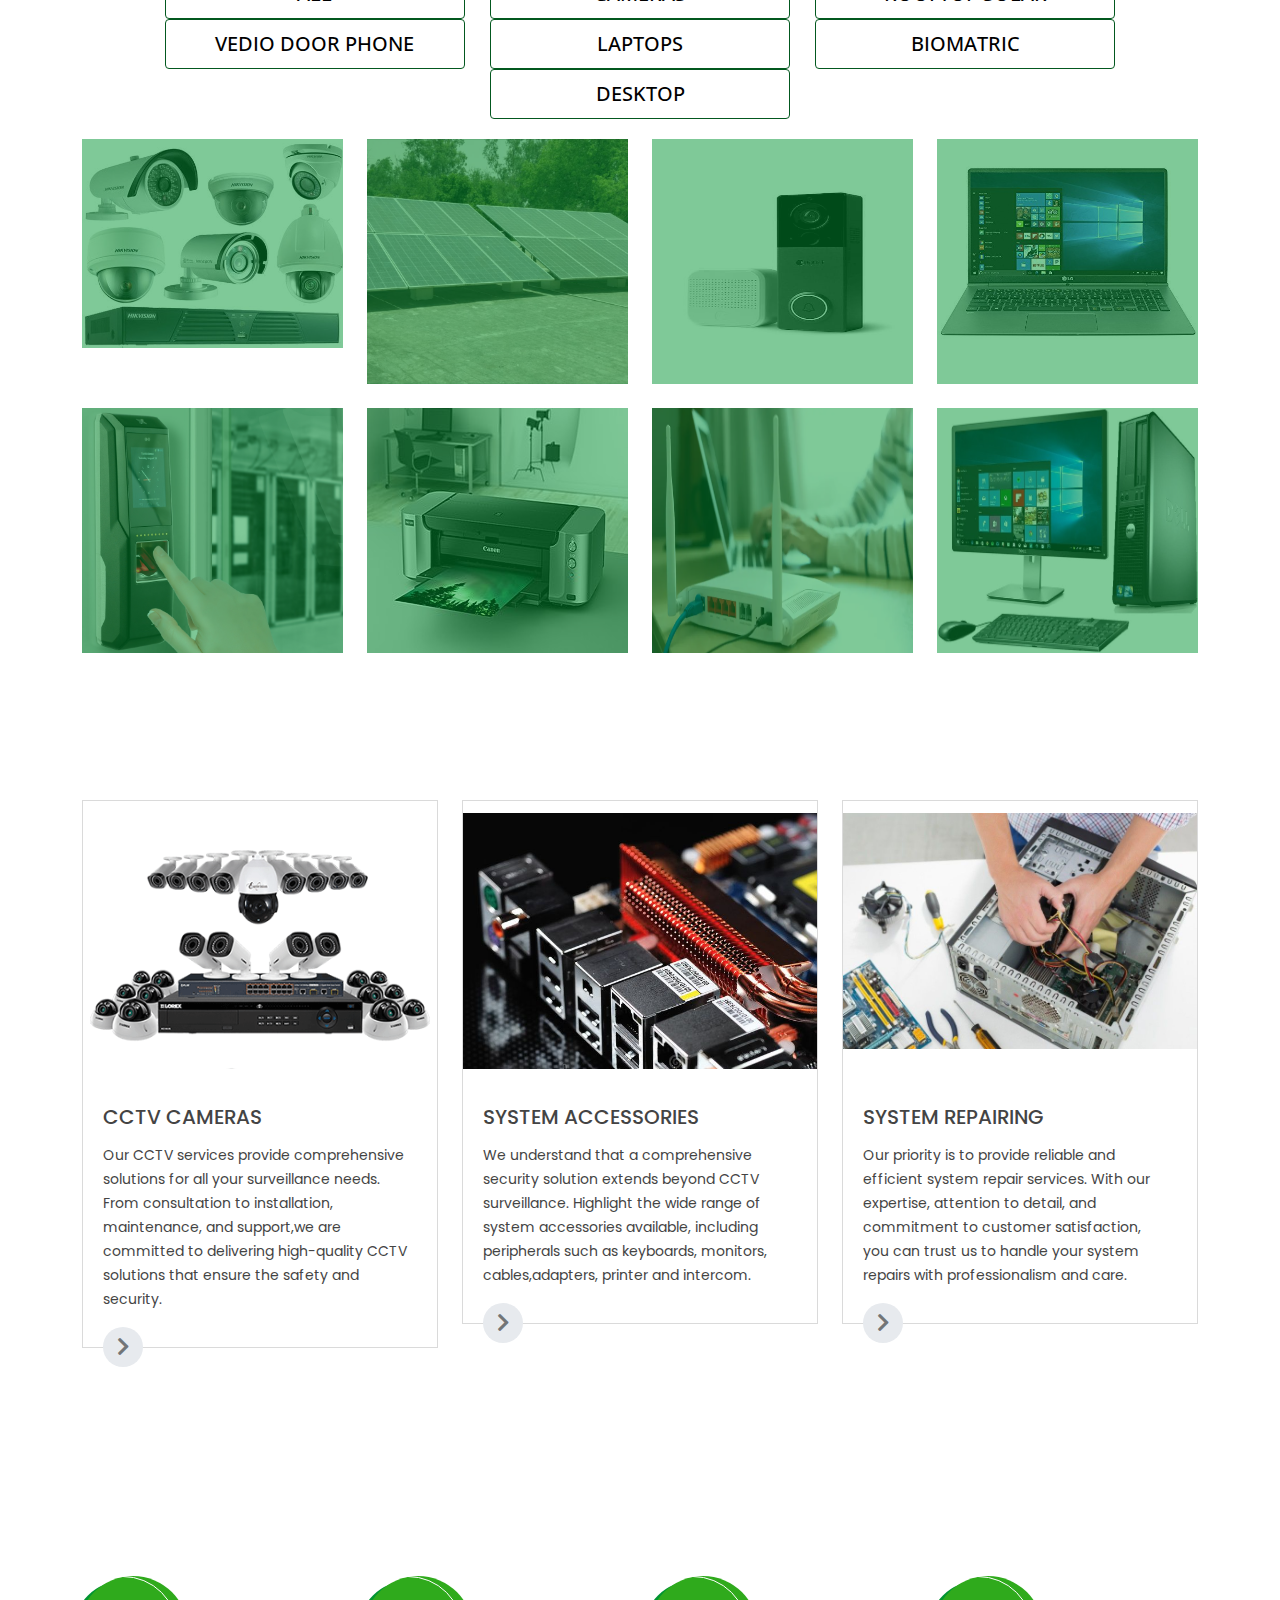
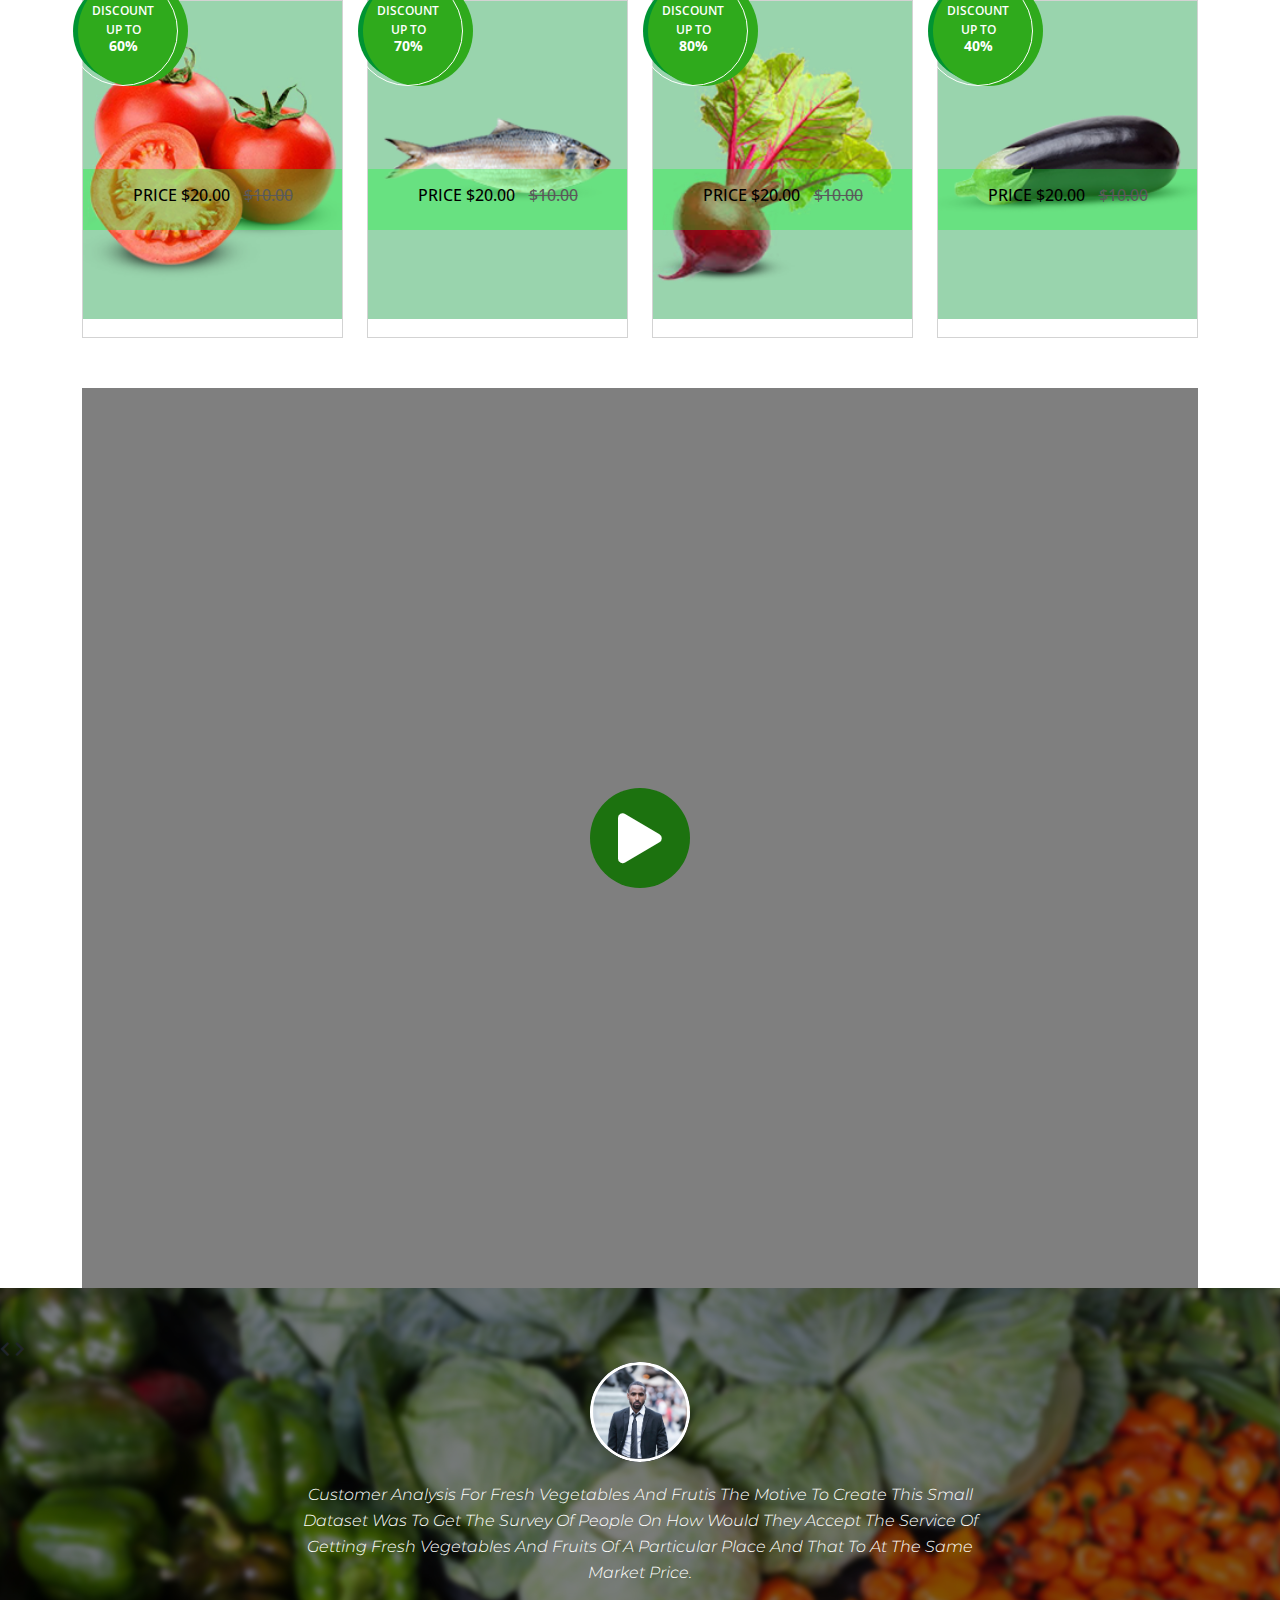
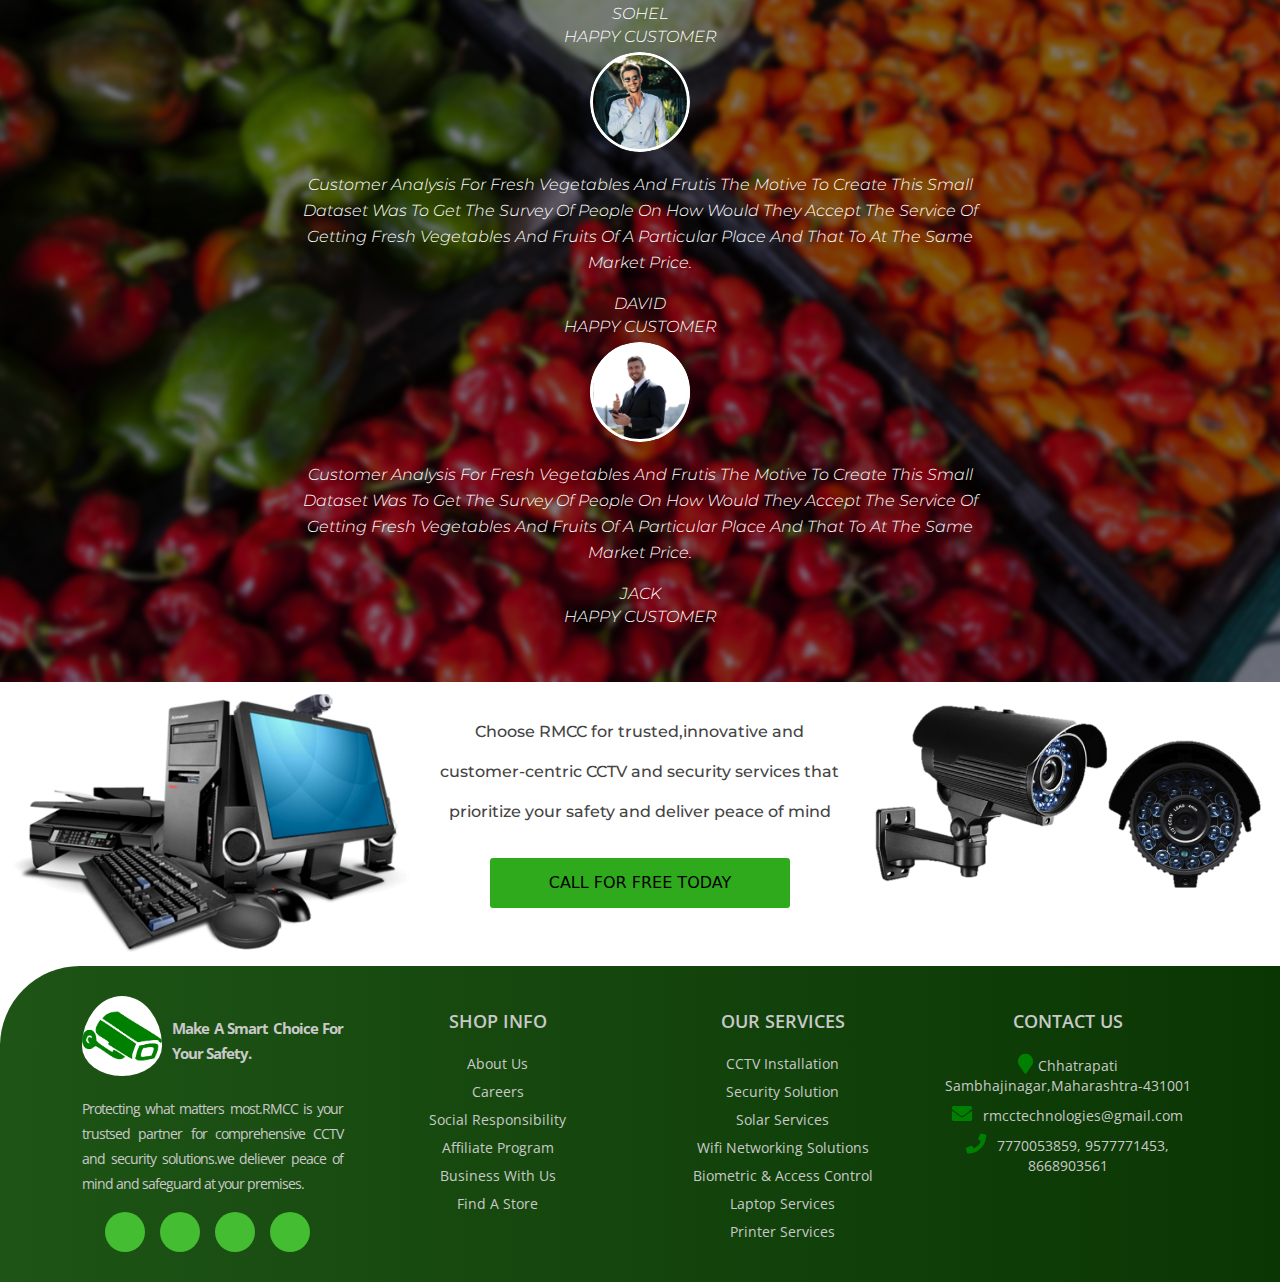
==== commit e23f531e: "Merge branch 'main' of https://github.com/MHTECHIN/RMCC-WEB" ====
--- a/index.html
+++ b/index.html
@@ -10,10 +10,12 @@
   <link
     href="https://fonts.googleapis.com/css2?family=Kaushan+Script&family=Montserrat:ital,wght@0,100;0,200;0,300;0,400;0,500;0,600;0,700;0,800;1,200;1,300;1,400;1,500;1,600;1,700&family=Open+Sans:ital,wght@0,300;0,400;0,600;0,700;0,800;1,700&family=Poppins:ital,wght@0,400;0,500;0,600;0,700;0,800;0,900;1,400;1,500;1,600;1,700;1,800&display=swap"
     rel="stylesheet">
-  <link rel="stylesheet" href="https://cdnjs.cloudflare.com/ajax/libs/font-awesome/4.7.0/css/font-awesome.min.css">
+  <!-- <link rel="stylesheet" href="https://cdnjs.cloudflare.com/ajax/libs/font-awesome/4.7.0/css/font-awesome.min.css"> -->
+  <link rel="stylesheet" href="https://cdnjs.cloudflare.com/ajax/libs/font-awesome/5.15.3/css/all.min.css">
   <link
     href="https://fonts.googleapis.com/css2?family=Roboto+Condensed:wght@400;700&family=Roboto+Slab:wght@300;400;500;600;700;900&family=Roboto:wght@300;400;500;700;900&display=swap"
     rel="stylesheet">
+  
   <link rel="stylesheet" href="css/bootstrap.min.css">
   <link rel="stylesheet" href="css/slick.css">
   <link rel="stylesheet" href="css/venobox.min.css">
--- a/css/style.css
+++ b/css/style.css
@@ -176,7 +176,55 @@
     z-index: 99999;
     
 }
-
+.navbar-icon{
+    color: #2faa1c;
+}
+.icon-container {
+    display: flex;
+    justify-content: center;
+    align-items: center;
+    flex-wrap: wrap;
+    color: #2faa1c;
+  }
+  .icon-container a i {
+    font-size: 24px; / Adjust the size as per your preference /
+  }
+  .icon-container div {
+    margin-right: 11px; / Adjust the space as per your preference /
+  }
+  /*.circle {
+      display: flex;
+      justify-content: center;
+      align-items: center;
+      width: 50px;
+      height: 50px;
+      border: 2px solid #53000E;
+      border-radius: 50%;
+      margin: 10px;
+      background-color: #53000E;
+    }*/
+  
+  .icon {
+    font-size: 20px;
+    color: white;
+    line-height: 1;
+  }
+  
+  
+  .info {
+    display: flex;
+    flex-direction: column;
+    justify-content: start;
+    align-items: start;
+    margin-left: 10px;
+  }
+  
+  .info-text {
+    font-size: 12px;
+    color: white;
+    text-align: center;
+    margin-top: 5px;
+  }
 form btn{
     margin-top: 0;
     color: #fff;
@@ -358,11 +406,16 @@
     text-align: left;
 }
 
+.abt-square{
+    color: #44bd32;
+}
+
 @keyframes ghurvai{
     0%{transform: rotate(0);}
     50%{transform: rotate(10deg);}
    70%{transform: rotate(0);transition: ease-in-out;}
 }
+
 
 /*========================  gallery Part css goes here =================*/
 
@@ -941,10 +994,47 @@
     padding-top: 5px;
 }
 /*======================== newsletter css goes here =================*/
+.col-lg-4 .from-head
+{
+    margin-top:30px;
+}
+.col-lg-4 img
+{
+    margin-top: 12px;
+    margin-bottom: 12px;
+    transition: 1s ease;
+}
+.col-lg-4 img:hover{
+    -webkit-transform: scale(1);
+-ms-transform: scale(1.2);
+transform: scale(1.2);
+transition: 1s ease;
+}
+button
+{
+    width: 300px;
+    height: 50px;
+    background-color:#2faa1c;
+    border: none;
+    border-radius: 3px;
+
+}
+button:hover
+{
+    color: white;
+    cursor: pointer;
+
+}
+
  .from-head{
      margin-top: 200px;
  }
-
+.from-head p{
+
+    text-align: center;
+    line-height: 40px;
+
+}
  .from-head h3{
     font-family: 'Montserrat', sans-serif;
     font-size: 30px;
@@ -990,20 +1080,26 @@
 
 #footer{
     padding-top: 30px;
-    background-color: #0a3603;
+    /* background-color: #0a3603; */
+    background: linear-gradient(to right,#1e5416,#0a3603);
     padding-bottom: 30px;
+    border-top-left-radius: 80px;
 }
 
 .footer-first-part img{
     padding-bottom: 20px;
+    width:100px;
+    height: 100px;
+    border-radius: 50%;
 }
 .footer-first-part p{
     font-family: 'Open Sans', sans-serif;
     font-size: 14px;
     color: rgb(201, 201, 201);
     font-weight: 400;
-    line-height: 24px;
-    text-transform: capitalize;
+    text-align: justify;
+    line-height: 25px;
+    letter-spacing: -1px;    
 }
 
 .footer-social i{
@@ -1031,7 +1127,17 @@
     font-weight: 600;
     text-transform: capitalize;
     margin-bottom: 20px;
-}
+    width: 100%;
+    padding-bottom: 6px;
+
+}
+.footer-first-part h3:hover{
+   
+    border-bottom: 2px solid #44bd32;
+    cursor: pointer;
+}
+
+
 .footer-first-part h5 a{
     margin-top:14px;
     font-family: 'Open Sans', sans-serif;
@@ -1039,7 +1145,39 @@
     color: rgb(201, 201, 201);
     font-weight:400;
     text-transform: capitalize;
-}
+    line-height: 20px;
+}
+.footer-first-part .email
+{
+    width: fit-content;
+    margin-top: 20px;
+    text-transform: lowercase;
+}
+.footer-first-part span
+{
+    color:#44bd32 ;
+}
+.mt-3  i
+{
+    margin-right: 5px;
+    color: green;
+}
+.slogan
+{
+    display:flex;
+}
+.slogan p
+{
+    margin-left: 10px;
+    float: right;
+    font-size: 15px;
+    font-weight: bold;
+    text-transform: capitalize;
+    margin-top: 20px;
+
+
+}
+
 /*======================== back to top css goes here =================*/
 
 .back-to-top i{
